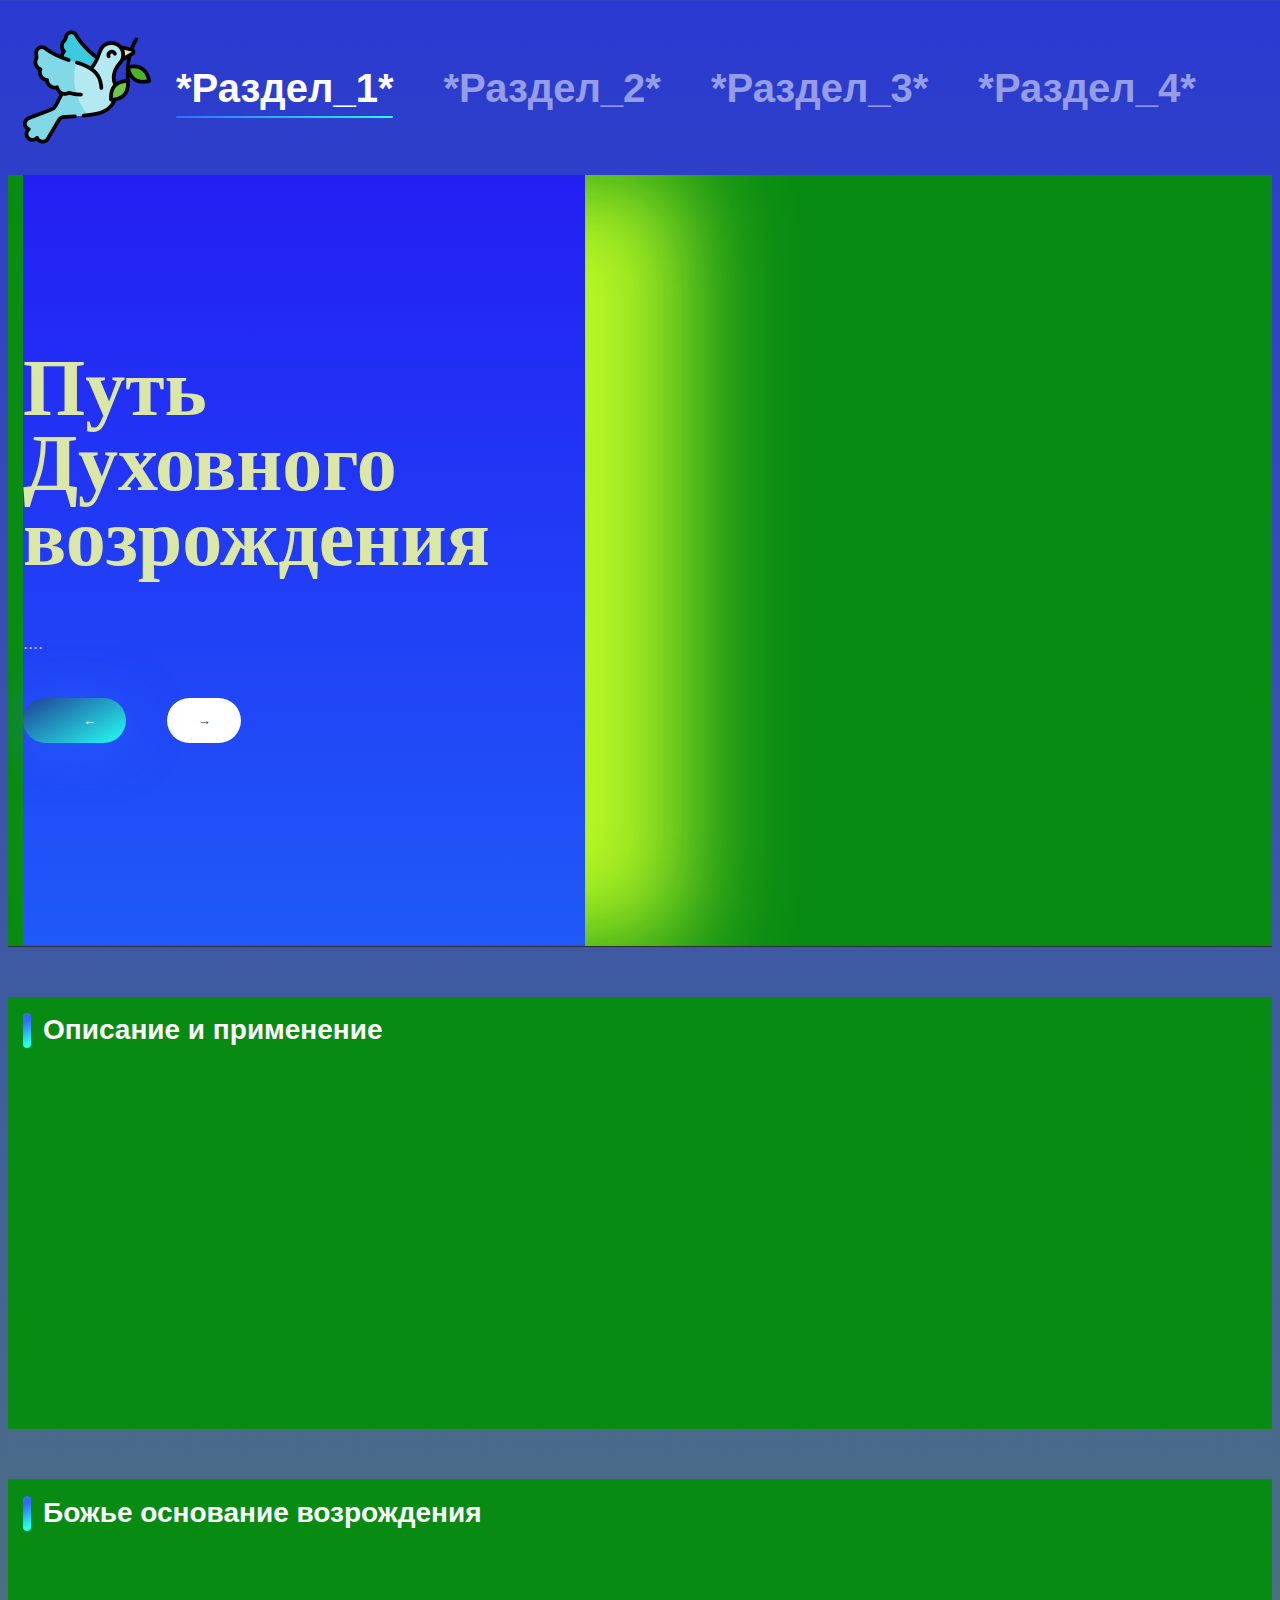
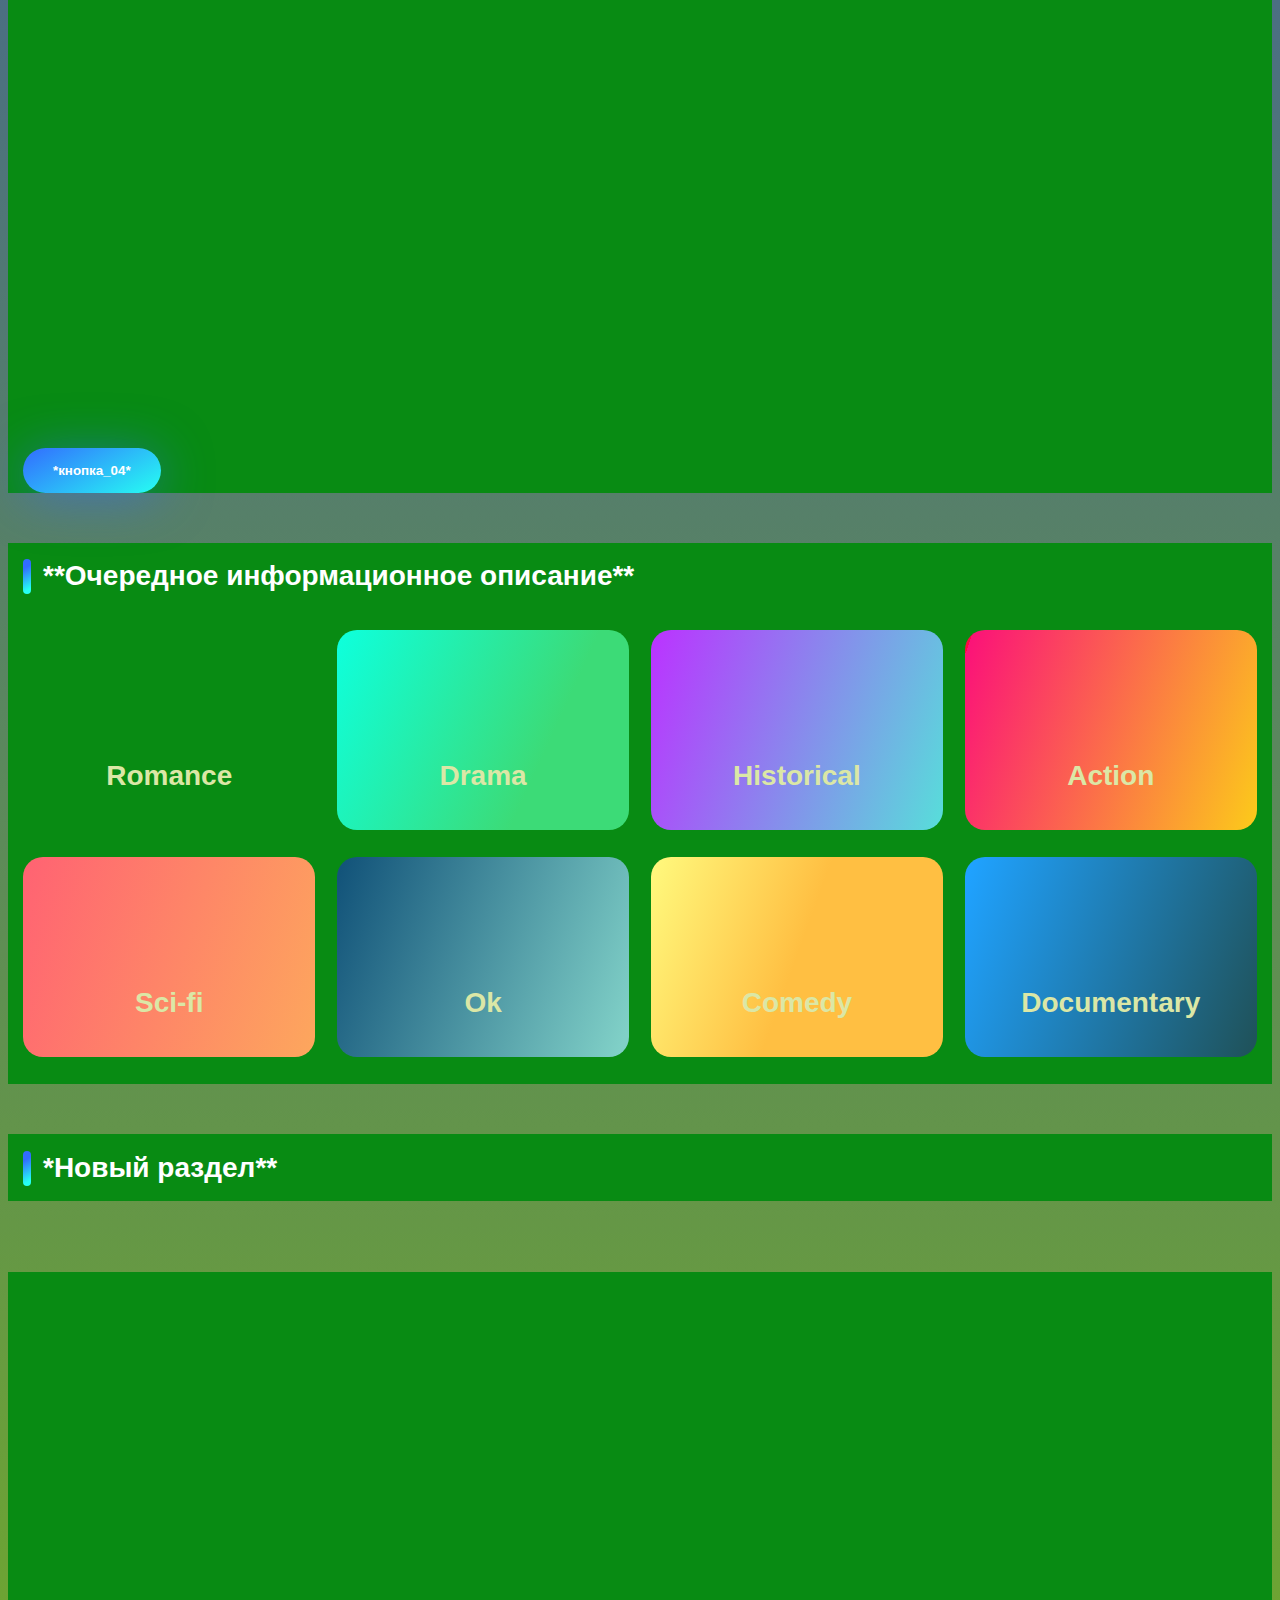
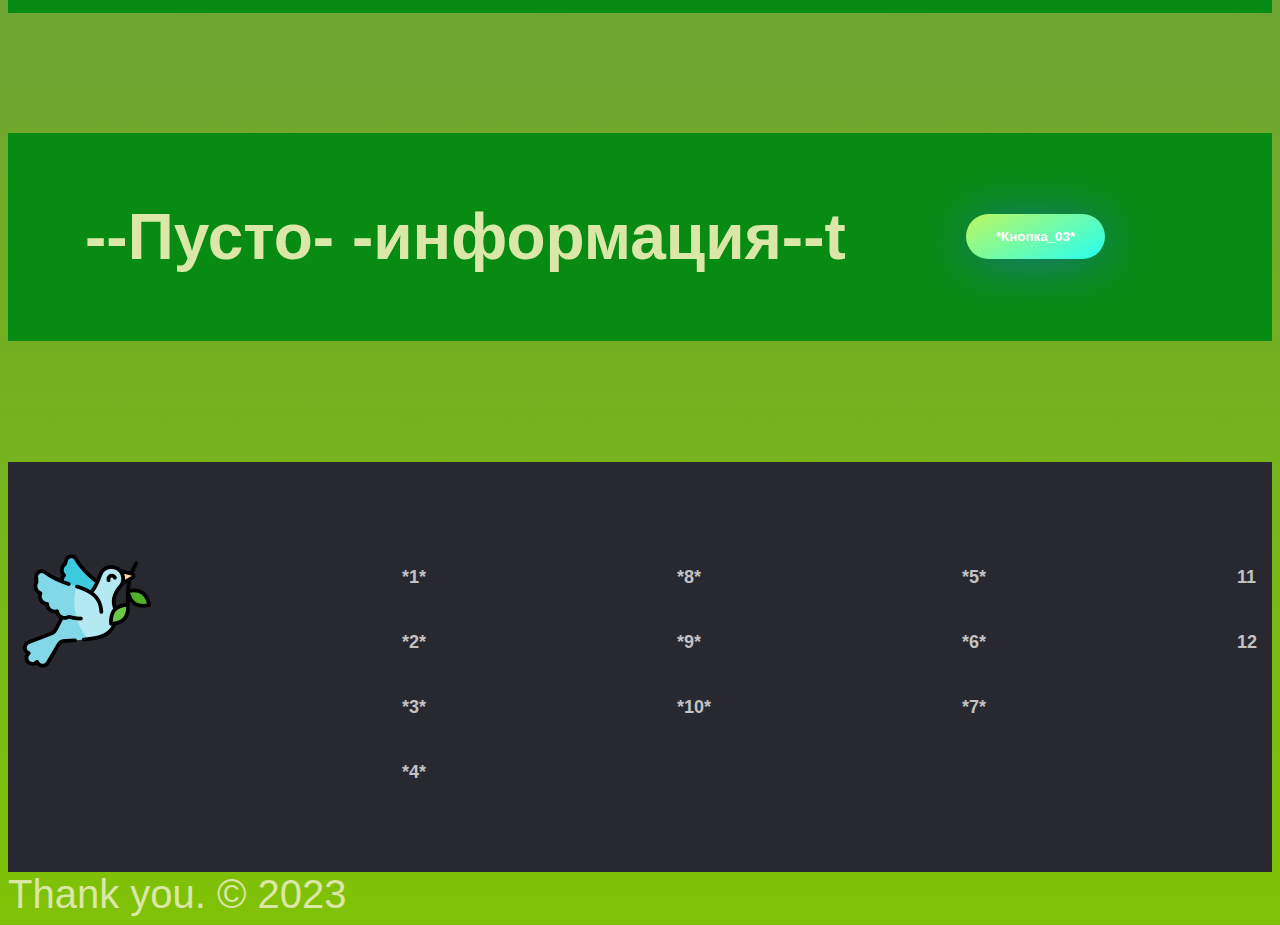
==== index.html @ f0b7c2b4 "Update index.html" ====
<!DOCTYPE html>
<html lang="ru">
  <head>
    <title>Путь Духовного Возрождения.</title>
    <style>
 
html {
  font-size: 10px;
}

body {
  background: linear-gradient(#2a3ad1, #80c206);
  color: #dbe7a6;
  font-size: 40px;
  font-family: 'Mulish', sans-serif;
}

@media (max-width: 768px) {
  body {
    font-size: 57px;
  }
}

      
.section__h2 {
  text-size: 45px;
}  
      
      
button:focus {
  outline: none;
}

.container {
  max-width: 144rem;
  background-color: #088b13;
  padding-left: 1.5rem;
  padding-right: 1.5rem;
  margin: 0 auto;
}

.header {
  display: -webkit-box;
  display: -ms-flexbox;
  display: flex;
  -webkit-box-pack: justify;
      -ms-flex-pack: justify;
          justify-content: space-between;
  -webkit-box-align: center;
      -ms-flex-align: center;
          align-items: center;
  max-width: 144rem;
  padding-left: 1.5rem;
  padding-right: 1.5rem;
  padding-top: 1.5rem;
  padding-bottom: 1.5rem;
  margin: 0 auto;
}

@media (max-width: 1000px) {
  .header-logo__img {
    max-width: 120px;
  }
}

@media (max-width: 600px) {
  .header-logo__img {
    max-width: 105px;
  }
}

@media (max-width: 690px) {
  nav {
    display: none;
  }
}

.nav {
  display: -webkit-box;
  display: -ms-flexbox;
  display: flex;
  -webkit-box-align: center;
      -ms-flex-align: center;
          align-items: center;
  list-style: none;
  padding-left: 0;
}

.nav-item {
  margin: 0 2.5rem;
}

@media (max-width: 1000px) {
  .nav-item {
    font-size: 27px;
    margin: 0 1.8rem;
  }
}

.nav-link {
  text-decoration: none;
  font-weight: 700;
  color: rgba(255, 255, 255, 0.5);
  -webkit-transition: 0.2s ease color;
  transition: 0.2s ease color;
}

.nav-link:hover {
  color: white;
}

.nav-link::after {
  content: '';
  opacity: 0;
  display: block;
  width: 100%;
  height: .2rem;
  margin-top: .5rem;
  margin-right: 12rem;
  border-radius: 5rem;
  background: #326cff;
  background: linear-gradient(151deg, #326cff 0%, #26fff2 100%);
}

.nav-link.active {
  color: white;
}

.nav-link.active::after {
  opacity: 1;
}

.control {
  display: -webkit-box;
  display: -ms-flexbox;
  display: flex;
  -webkit-box-align: center;
      -ms-flex-align: center;
          align-items: center;
  list-style: none;
  padding-left: 0;
}

@media (max-width: 360px) {
  .control {
    display: none;
  }
}

.control-item {
  margin-left: 7.5rem;
}

@media (max-width: 1000px) {
  .control-item {
    margin-left: 4rem;
  }
}

@media (max-width: 600px) {
  .control-item {
    margin-left: 3rem;
  }
}

.control-item:first-child {
  margin-left: 0;
}

.control-btn {
  background-color: transparent;
  border: none;
  display: block;
  background-size: cover;
  background-repeat: no-repeat;
}

.control-btn_search {
  background-image: url(images/search.svg);
  width: 1.8rem;
  height: 1.8rem;
}

.control-btn_notice {
  background-image: url(images/notice.svg);
  width: 2.13rem;
  height: 2.35rem;
}

.control-btn_account {
  background-image: url(images/account.svg);
  width: 1.8rem;
  height: 1.92rem;
}

.burger {
  display: none;
  background-color: transparent;
  border: none;
  width: 50px;
}

@media (max-width: 690px) {
  .burger {
    display: block;
  }
}

@media (max-width: 600px) {
  .burger {
    width: 46px;
  }
}

.burger__item {
  display: block;
  width: 100%;
  height: 4px;
  margin-bottom: 8px;
  background-color: #fff;
  border-radius: 20px;
  -webkit-transition: all .2s linear;
  transition: all .2s linear;
}

@media (max-width: 600px) {
  .burger__item {
    height: 2px;
  }
}

.burger__item:last-child {
  margin-bottom: 0;
}

.section {
  padding-top: 5rem;
}

.section__h2 {
  font-size: 2.8rem;
  line-height: 2rem;
  padding-left: 2rem;
  padding-right: 3rem;
  position: relative;
  font-weight: 700;
  display: inline-block;
}

@media (max-width: 768px) {
  .section__h2 {
    font-size: 2.2rem;
  }
}

.section__h2::before {
  content: '';
  display: block;
  width: .8rem;
  height: 3.5rem;
  border-radius: 5rem;
  background: #326cff;
  background: linear-gradient(151deg, #326cff 25%, #26fff2 85%);
  position: absolute;
  left: 0;
  top: calc(50% - 1.7rem);
}

.section__h2::after {
  content: '';
  display: block;
  width: .9rem;
  height: 1.5rem;
  background-image: url(images/title-arrow.svg);
  background-repeat: no-repeat;
  background-size: cover;
  position: absolute;
  right: 0;
  top: calc(50% - .7rem);
}

.section__h2-link {
  color: #fff;
  text-decoration: none;
}

.section__btn {
  border: none;
  border-radius: 10rem;
  padding: 1.5rem 3rem;
  font-family: 'Mulish', sans-serif;
  font-weight: 800;
  cursor: pointer;
  background: #326cff;
  background: linear-gradient(151deg, #326cff 0%, #26fff2 100%);
  color: #fff;
  -webkit-box-shadow: 0px 4px 50px rgba(50, 108, 255, 0.5);
          box-shadow: 0px 4px 50px rgba(50, 108, 255, 0.5);
  -webkit-transition: .2s ease box-shadow;
  transition: .2s ease box-shadow;
  margin-top: 5.5rem;
}

@media (max-width: 600px) {
  .section__btn {
    margin-top: 2rem;
  }
}

.section__btn:hover {
  -webkit-box-shadow: 0px 0px 0px rgba(50, 108, 255, 0.5);
          box-shadow: 0px 0px 0px rgba(50, 108, 255, 0.5);
}

.section-banner {
  border-bottom: .1rem solid #2F2E2E;
  position: relative;
  overflow: hidden;
  background-image: url(images/banner.png);
  background-repeat: no-repeat;
  background-position: center right;
  background-size: contain;
}

@media (max-width: 1000px) {
  .section-banner {
    background-image: url(images/banner-min.png);
    background-position: center center;
    background-size: cover;
  }
}

@media (max-width: 1000px) {
  .section-banner .container {
  
    padding-left: 0;
    padding-right: 0;
  }
}

.banner {
  max-width: 56.2rem;
  padding-top: 12.2rem;
  padding-bottom: 20.3rem;
  background: linear-gradient(#231ff3, #1f59f8);
  -webkit-box-shadow: 100px 0px 100px #08da71;
          box-shadow: 100px 0px 100px #b9f826;
}

@media (max-width: 1200px) {
  .banner {
    padding-top: 7rem;
    padding-bottom: 12rem;
  }
}

@media (max-width: 1000px) {
  .banner {
    max-width: 100%;
    background-color: transparent;
    padding-left: 1.5rem;
    padding-right: 1.5rem;
  }
}

@media (max-width: 768px) {
  .banner {
    padding-top: 4rem;
    padding-bottom: 6rem;
  }
}

.banner__title {
  font-family: 'Marcellus', serif;
  font-size: 8rem;
  line-height: 7.5rem;
}

@media (max-width: 768px) {
  .banner__title {
    background:rgba(145, 53, 25, 0.5);
    font-size: 6rem;
    line-height: 1.1;
  }
}

@media (max-width: 600px) {
  .banner__title {
    font-size: 4rem;
  }
}

.banner__text {
  color: #C2C2C2;
  font-size: 1.8rem;
  line-height: 1.6;
}

@media (max-width: 768px) {
  .banner__text {
    font-size: 1.6rem;
  }
}

@media (max-width: 600px) {
  .banner__text {
    font-size: 1.4rem;
  }
}

.banner-info {
  font-weight: 800;
  margin-bottom: 2.9rem;
}

.banner-info__year {
  margin-right: 1.8rem;
}

.banner-info__age {
  margin-right: 1.8rem;
  position: relative;
  width: 6rem;
  display: inline-block;
  text-align: center;
}

.banner-info__age::before {
  content: '';
  display: block;
  width: 100%;
  height: 2.4rem;
  background-image: url(images/age.svg);
  background-repeat: no-repeat;
  background-size: cover;
  position: absolute;
  top: calc(50% - 1.2rem);
  left: 0;
  right: 0;
}

.banner-info__time {
  margin-right: 6.1rem;
}

@media (max-width: 600px) {
  .banner-info__time {
    margin-right: 2.3rem;
  }
}

.banner-info__rating {
  position: relative;
}

.banner-info__rating::after {
  content: '';
  display: inline-block;
  width: 1.6rem;
  height: 1.6rem;
  background-image: url(images/star.svg);
  margin-left: 1rem;
  position: absolute;
  top: 0;
  right: -2.6rem;
}

.banner-control {
  margin-top: 3.1rem;
}

@media (max-width: 400px) {
  .banner-control {
    display: -webkit-box;
    display: -ms-flexbox;
    display: flex;
    -webkit-box-orient: vertical;
    -webkit-box-direction: normal;
        -ms-flex-direction: column;
            flex-direction: column;
  }
}

.banner-control__btn {
  background-color: transparent;
  border: none;
  border-radius: 10rem;
  padding: 1.5rem 3rem;
  font-family: 'Mulish', sans-serif;
  font-weight: 800;
  cursor: pointer;
}

.banner-control__btn-main {
  background: #326cff;
  background: linear-gradient(151deg, #1e4096 0%, #26fff2 100%);
  color: #fff;
  position: relative;
  padding-left: 6rem;
  margin-right: 3rem;
  -webkit-box-shadow: 0px 4px 50px rgba(50, 108, 255, 0.5);
          box-shadow: 0px 4px 50px rgba(50, 108, 255, 0.5);
  -webkit-transition: .2s ease box-shadow;
  transition: .2s ease box-shadow;
}

@media (max-width: 768px) {
  .banner-control__btn-main {
    margin-right: 1.5rem;
  }
}

@media (max-width: 400px) {
  .banner-control__btn-main {
    margin-right: 0;
    margin-bottom: 2rem;
    padding-left: 3rem;
  }
}

.banner-control__btn-main:hover {
  -webkit-box-shadow: 0px 0px 0px rgba(50, 108, 255, 0.5);
          box-shadow: 0px 0px 0px rgba(50, 108, 255, 0.5);
}

.banner-control__btn-main::after {
  content: '';
  display: block;
  font-size: 30px;
  width: 1.4rem;
  height: 1.8rem;
  background-image: url(images/play.svg);
  position: absolute;
  left: 3rem;
  top: calc(50% - .9rem);
}

@media (max-width: 400px) {
  .banner-control__btn-main::after {
    display: none;
  }
}

.banner-control__btn-more {
  background-color: #fff;
  color: #323232;
  -webkit-transition: .2s ease background-color;
  transition: .2s ease background-color;
}

.banner-control__btn-more:hover {
  background-color: #eee;
}

.movies {
  display: -webkit-box;
  display: -ms-flexbox;
  display: flex;
  -webkit-box-align: center;
      -ms-flex-align: center;
          align-items: center;
  -webkit-box-pack: justify;
      -ms-flex-pack: justify;
          justify-content: space-between;
  margin-top: 2.1rem;
}

@media (max-width: 1000px) {
  .movies {
    -ms-flex-wrap: wrap;
        flex-wrap: wrap;
  }
}

.movies-item {
  -webkit-box-shadow: 0px 0px 20px rgba(44, 176, 249, 0);
          box-shadow: 0px 0px 20px rgba(44, 176, 249, 0);
  -webkit-transition: .2s ease box-shadow;
  transition: .2s ease box-shadow;
  border-radius: 2rem;
  -webkit-box-flex: 0;
      -ms-flex: 0 0 14%;
          flex: 0 0 14%;
}

@media (max-width: 1000px) {
  .movies-item {
    -webkit-box-flex: 0;
        -ms-flex: 0 0 32%;
            flex: 0 0 32%;
    margin-bottom: 4rem;
  }
}

@media (max-width: 500px) {
  .movies-item {
    -webkit-box-flex: 0;
        -ms-flex: 0 0 48%;
            flex: 0 0 48%;
    margin-bottom: 2rem;
  }
}

.movies-item:hover {
  -webkit-box-shadow: 0px 0px 20px rgba(44, 176, 249, 0.5);
          box-shadow: 0px 0px 20px rgba(44, 176, 249, 0.5);
}

@media (max-width: 1000px) {
  .movies-item:hover {
    -webkit-box-shadow: none;
            box-shadow: none;
  }
}

.movies__link {
  overflow: hidden;
  position: relative;
  width: 100%;
  height: 30.9rem;
  display: block;
  border-radius: 2rem;
}

@media (max-width: 1200px) {
  .movies__link {
    height: 22rem;
  }
}

@media (max-width: 1000px) {
  .movies__link {
    height: 31rem;
  }
}

@media (max-width: 600px) {
  .movies__link {
    height: 22rem;
  }
}

.movies__img {
  position: absolute;
  left: 50%;
  top: 50%;
  -webkit-transform: translate(-50%, -50%);
          transform: translate(-50%, -50%);
  -o-object-fit: cover;
     object-fit: cover;
  width: 100%;
}

.genres {
  display: -webkit-box;
  display: -ms-flexbox;
  display: flex;
  -webkit-box-align: center;
      -ms-flex-align: center;
          align-items: center;
  -webkit-box-pack: justify;
      -ms-flex-pack: justify;
          justify-content: space-between;
  -ms-flex-wrap: wrap;
      flex-wrap: wrap;
  text-align: center;
  margin-top: 2.1rem;
}

@media (max-width: 1000px) {
  .genres {
    -ms-flex-wrap: wrap;
        flex-wrap: wrap;
  }
}

.genres-item {
  -webkit-box-flex: 0;
      -ms-flex: 0 0 23.7%;
          flex: 0 0 23.7%;
  border-radius: 2rem;
  padding: 4.8rem 1rem 3.8rem;
  -webkit-box-sizing: border-box;
  box-sizing: border-box;
  margin-bottom: 2.7rem;
}

@media (max-width: 1000px) {
  .genres-item {
    -webkit-box-flex: 0;
        -ms-flex: 0 0 32%;
            flex: 0 0 32%;
  }
}

@media (max-width: 768px) {
  .genres-item {
    margin-bottom: 1.5rem;
  }
}

@media (max-width: 600px) {
  .genres-item {
    -webkit-box-flex: 0;
        -ms-flex: 0 0 48.5%;
            flex: 0 0 48.5%;
    margin-bottom: 1.2rem;
  }
}

@media (max-width: 400px) {
  .genres-item {
    padding: 2.8rem 1rem 1.8rem;
  }
}

.genres-item_r {
  background: linear-gradient(109.31deg, #FD093F 2.4%, #F383F1 100%);
}

.genres-item_drama {
  background: linear-gradient(114.5deg, #0FFFDA 2.22%, #3CDB77 68.84%);
}

.genres-item_historical {
  background: linear-gradient(109.31deg, #B936FF 2.4%, #57DEDA 100%);
}

.genres-item_action {
  background: linear-gradient(109.31deg, #FD093F 2.4%, #FB1378 2.41%, #FCCB1A 100%);
}

@media (max-width: 1000px) {
  .genres-item_action {
    -webkit-box-flex: 0;
        -ms-flex: 0 0 49%;
            flex: 0 0 49%;
  }
}

.genres-item_sci-fi {
  background: linear-gradient(109.31deg, #FF6472 2.4%, #FDA75D 100%);
}

@media (max-width: 1000px) {
  .genres-item_sci-fi {
    -webkit-box-flex: 0;
        -ms-flex: 0 0 49%;
            flex: 0 0 49%;
  }
}

.genres-item_horik {
  background: linear-gradient(110.16deg, #13547A 2.37%, #80D0C7 96.77%);
}

.genres-item_comedy {
  background: linear-gradient(109.93deg, #FFF77B 2.37%, #FFBF42 50%);
}

.genres-item_documentary {
  background: linear-gradient(109.31deg, #1FA2FF 2.4%, #1FA2FF 2.41%, #1F535C 97.46%);
}

.genres-icon {
  height: 8rem;
  position: relative;
  overflow: hidden;
}

@media (max-width: 768px) {
  .genres-icon {
    height: 6rem;
  }
}

@media (max-width: 400px) {
  .genres-icon {
    height: 5rem;
  }
}

.genres__image {
  position: absolute;
  left: 50%;
  top: 50%;
  -webkit-transform: translate(-50%, -50%);
          transform: translate(-50%, -50%);
  -o-object-fit: cover;
     object-fit: cover;
}

@media (max-width: 768px) {
  .genres__image {
    height: 100%;
  }
}

.genres__title {
  font-size: 2.8rem;
  font-weight: 700;
  margin: .2rem 0 0 0;
}

@media (max-width: 768px) {
  .genres__title {
    font-size: 2rem;
    margin: .5rem 0 0 0;
  }
}

@media (max-width: 400px) {
  .genres__title {
    font-size: 1.6rem;
  }
}

.actors {
  display: -webkit-box;
  display: -ms-flexbox;
  display: flex;
  -webkit-box-align: center;
      -ms-flex-align: center;
          align-items: center;
  -webkit-box-pack: justify;
      -ms-flex-pack: justify;
          justify-content: space-between;
  text-align: center;
  margin-top: 2.1rem;
}

@media (max-width: 1200px) {
  .actors {
    -ms-flex-wrap: wrap;
        flex-wrap: wrap;
  }
}

.actors-item {
  -webkit-box-flex: 0;
      -ms-flex: 0 0 14%;
          flex: 0 0 14%;
}

@media (max-width: 1200px) {
  .actors-item {
    -webkit-box-flex: 0;
        -ms-flex: 0 0 32%;
            flex: 0 0 32%;
    text-align: center;
  }
}

@media (max-width: 600px) {
  .actors-item {
    -webkit-box-flex: 0;
        -ms-flex: 0 0 49%;
            flex: 0 0 49%;
  }
}

.actors__link {
  overflow: hidden;
  position: relative;
  width: 18rem;
  height: 18rem;
  display: block;
  border-radius: 100%;
}

@media (max-width: 1200px) {
  .actors__link {
    margin: 0 auto;
  }
}

@media (max-width: 768px) {
  .actors__link {
    width: 15rem;
    height: 15rem;
  }
}

@media (max-width: 400px) {
  .actors__link {
    width: 10rem;
    height: 10rem;
  }
}

.actors__img {
  position: absolute;
  left: 50%;
  top: 50%;
  -webkit-transform: translate(-50%, -50%);
          transform: translate(-50%, -50%);
  -o-object-fit: cover;
     object-fit: cover;
  width: 18rem;
  height: 18rem;
}

@media (max-width: 768px) {
  .actors__img {
    width: 15rem;
    height: 15rem;
  }
}

@media (max-width: 400px) {
  .actors__img {
    width: 10rem;
    height: 10rem;
  }
}

.marketing {
  display: -webkit-box;
  display: -ms-flexbox;
  display: flex;
  -webkit-box-align: center;
      -ms-flex-align: center;
          align-items: center;
  -webkit-box-pack: justify;
      -ms-flex-pack: justify;
          justify-content: space-between;
  text-align: center;
  margin-top: 2.1rem;
}

@media (max-width: 1000px) {
  .marketing {
    display: none;
  }
}

.marketing-item {
  -webkit-box-flex: 0;
      -ms-flex: 0 0 50%;
          flex: 0 0 50%;
  border-radius: 2rem;
}

.marketing-item:first-child .marketing__link {
  border-radius: 2rem 0 0 2rem;
}

.marketing-item:last-child .marketing__link {
  border-radius: 0 2rem 2rem 0;
}

.marketing__link {
  overflow: hidden;
  position: relative;
  width: 100%;
  height: 34.1rem;
  display: block;
}

.marketing__img {
  position: absolute;
  left: 50%;
  top: 50%;
  -webkit-transform: translate(-50%, -50%);
          transform: translate(-50%, -50%);
  -o-object-fit: cover;
     object-fit: cover;
}

.offer {
  max-width: 122.4rem;
  margin: 0 auto;
  display: -webkit-box;
  display: -ms-flexbox;
  display: flex;
  -webkit-box-align: center;
      -ms-flex-align: center;
          align-items: center;
  -webkit-box-pack: justify;
      -ms-flex-pack: justify;
          justify-content: space-between;
  background-image: url(images/offer-bg.png);
  padding: 7.2rem 14.7rem 7.2rem 5.7rem;
  background-size: cover;
  background-repeat: no-repeat;
  border-radius: 2rem;
  margin-top: 7rem;
  margin-bottom: 12.1rem;
  -webkit-box-sizing: border-box;
          box-sizing: border-box;
}

@media (max-width: 1200px) {
  .offer {
    padding: 7.2rem 5.7rem;
  }
}

@media (max-width: 1000px) {
  .offer {
    -ms-flex-wrap: wrap;
        flex-wrap: wrap;
    text-align: center;
    -webkit-box-pack: center;
        -ms-flex-pack: center;
            justify-content: center;
  }
}

@media (max-width: 600px) {
  .offer {
    padding: 4rem 3rem;
    margin-top: 0;
    margin-bottom: 7rem;
  }
}

.offer__title {
  font-size: 6.4rem;
  font-weight: 700;
  max-width: 80rem;
  margin: 0;
  line-height: 1;
  -webkit-box-flex: 1;
      -ms-flex-positive: 1;
          flex-grow: 1;
  margin-right: 2rem;
}

@media (max-width: 1200px) {
  .offer__title {
    font-size: 5.4rem;
    margin-right: 12rem;
  }
}

@media (max-width: 1000px) {
  .offer__title {
    font-size: 4.4rem;
    margin-right: 0;
    margin-bottom: 2rem;
  }
}

@media (max-width: 768px) {
  .offer__title {
    font-size: 3.4rem;
  }
}

@media (max-width: 600px) {
  .offer__title {
    font-size: 2.4rem;
  }
}

.offer__btn {
  border: none;
  border-radius: 10rem;
  padding: 1.5rem 3rem;
  font-family: 'Mulish', sans-serif;
  font-weight: 800;
  cursor: pointer;
  background: #326cff;
  background: linear-gradient(151deg, #bdf760 0%, #26fff2 100%);
  color: #fff;
  -webkit-box-shadow: 0px 4px 50px rgba(50, 108, 255, 0.5);
          box-shadow: 0px 4px 50px rgba(50, 108, 255, 0.5);
  -webkit-transition: .2s ease box-shadow;
  transition: .2s ease box-shadow;
}

.offer__btn:hover {
  -webkit-box-shadow: 0px 0px 0px rgba(50, 108, 255, 0.5);
          box-shadow: 0px 0px 0px rgba(50, 108, 255, 0.5);
}

footer {
  background-color: #282831;
  padding: 7rem 0 5rem;
}

@media (max-width: 768px) {
  footer {
    padding: 5rem 0 3rem;
  }
}

.footer {
  display: -webkit-box;
  display: -ms-flexbox;
  display: flex;
  -webkit-box-pack: justify;
      -ms-flex-pack: justify;
          justify-content: space-between;
  max-width: 144rem;
  padding-left: 1.5rem;
  padding-right: 1.5rem;
  padding-top: 1.5rem;
  padding-bottom: 1.5rem;
  margin: 0 auto;
}

@media (max-width: 1200px) {
  .footer {
    display: -ms-grid;
    display: grid;
    -ms-grid-columns: 1fr 1fr 1fr;
        grid-template-columns: 1fr 1fr 1fr;
    gap: 2rem;
        grid-template-areas: 'logo a b' 'logo c d';
    padding-top: 0;
    padding-bottom: 0;
  }
}

@media (max-width: 1000px) {
  .footer {
    -ms-grid-columns: 200px 1fr 1fr;
        grid-template-columns: 200px 1fr 1fr;
  }
}

@media (max-width: 768px) {
  .footer {
    -ms-grid-columns: 1fr 1fr;
        grid-template-columns: 1fr 1fr;
        grid-template-areas: 'logo logo' 'a b' 'c d';
  }
}

@media (max-width: 768px) {
  .footer-logo__img {
    margin-bottom: 2rem;
    max-width: 120px;
  }
}

@media (max-width: 600px) {
  .footer-logo__img {
    max-width: 105px;
  }
}

.footer-item:nth-child(1) {
  grid-area: logo;
}

.footer-item:nth-child(2) {
  grid-area: a;
}

.footer-item:nth-child(3) {
  grid-area: b;
}

.footer-item:nth-child(4) {
  grid-area: c;
}

.footer-item:nth-child(5) {
  grid-area: d;
}

.footer-list {
  list-style: none;
  padding-left: 0;
  margin: 0;
}

.footer-list__item {
  margin-bottom: 2rem;
}

@media (max-width: 768px) {
  .footer-list__item {
    margin-bottom: 1.6rem;
  }
}

.footer-list__link {
  font-size: 1.8rem;
  color: #C2C2C2;
  text-decoration: none;
  font-weight: 600;
}

@media (max-width: 768px) {
  .footer-list__link {
    font-size: 1.6rem;
    line-height: 1.5;
  }
}

@media (max-width: 500px) {
  .footer-list__link {
    font-size: 1.4rem;
  }
}
/*# sourceMappingURL=style.css.map */
    </style>
  </head>
  <body>
    <header>
      <div class="header"> <a class="header-logo" href="index.html"><img class="header-logo__img" src="logo_002.png" alt="Logo"></a>
        <nav> 
          <ul class="nav">
            <li class="nav-item"> <a class="nav-link active" href="###">*Раздел_1*</a></li>
            <li class="nav-item"> <a class="nav-link" href="###">*Раздел_2*</a></li>
            <li class="nav-item"> <a class="nav-link" href="##">*Раздел_3*</a></li>
            <li class="nav-item"> <a class="nav-link" href="##">*Раздел_4*</a></li>
          </ul>
        </nav>
        <ul class="control">
          <li class="control-item"> 
            <button class="control-btn control-btn_search"></button>
          </li>
          <li class="control-item"> 
            <button class="control-btn control-btn_notice"></button>
          </li>
          <li class="control-item"> 
            <button class="control-btn control-btn_account"></button>
          </li>
        </ul>
        <button class="burger"><span class="burger__item"> </span><span class="burger__item"> </span><span class="burger__item"> </span></button>
      </div>
    </header>
    <section class="section-banner">
      <div class="container">
        <div class="banner">
          <h1 class="banner__title">Путь Духовного возрождения</h1>
          <p class="banner__text"> .... </p>
          <div class='video-opisanie'>
          </div>
          <div class="banner-control">
            <button class="banner-control__btn banner-control__btn-main"> ← </button>
            <button class="banner-control__btn banner-control__btn-more"> → </button>
          </div>
        </div>
      </div>
    </section>
    <section class="section">
      <div class="container">
        <h2 class="section__h2"> <a class="section__h2-link" href="###">Описание и применение</a></h2>
        <div class="movies">           
          <iframe width="620" height="345" src="https://www.youtube.com/embed/hGmHPLlwE3E" title="YouTube video player" frameborder="0" allow="accelerometer; autoplay; clipboard-write; encrypted-media; gyroscope; picture-in-picture; web-share" allowfullscreen></iframe>
        </div>    
      </div>
    </section>
    <section class="section">
      <div class="container">
        <h2 class="section__h2"> <a class="section__h2-link" href="###">Божье основание возрождения</a></h2>
          <div class="movies">
            <iframe width="756" height="426" src="https://www.youtube.com/embed/OReQIsHCHtQ" title="YouTube video player" frameborder="0" allow="accelerometer; autoplay; clipboard-write; encrypted-media; gyroscope; picture-in-picture; web-share" allowfullscreen></iframe>
          </div>
        <button class="section__btn">*кнопка_04*</button>
      </div>
    </section>
    <section class="section">
      <div class="container">
        <h2 class="section__h2"> <a class="section__h2-link" href="#">**Очередное информационное описание**</a></h2>
        <div class="genres">
          <div class="genres-item genres-item_romance">
            <div class="genres-icon"><img class="genres__image" src="../src/images/genres/romance.svg" alt=""></div>
            <h3 class="genres__title">Romance</h3>
          </div>
          <div class="genres-item genres-item_drama">
            <div class="genres-icon"><img class="genres__image" src="../src/images/genres/drama.svg" alt=""></div>
            <h3 class="genres__title">Drama</h3>
          </div>
          <div class="genres-item genres-item_historical">
            <div class="genres-icon"><img class="genres__image" src="../src/images/genres/historical.svg" alt=""></div>
            <h3 class="genres__title">Historical</h3>
          </div>
          <div class="genres-item genres-item_action">
            <div class="genres-icon"><img class="genres__image" src="../src/images/genres/action.svg" alt=""></div>
            <h3 class="genres__title">Action</h3>
          </div>
          <div class="genres-item genres-item_sci-fi">
            <div class="genres-icon"><img class="genres__image" src="../src/images/genres/sci-fi.svg" alt=""></div>
            <h3 class="genres__title">Sci-fi</h3>
          </div>
          <div class="genres-item genres-item_horik">
            <div class="genres-icon"><img class="genres__image" src="../src/images/genres/horik.svg" alt=""></div>
            <h3 class="genres__title">Ok</h3>
          </div>
          <div class="genres-item genres-item_comedy">
            <div class="genres-icon"><img class="genres__image" src="../src/images/genres/comedy.svg" alt=""></div>
            <h3 class="genres__title">Comedy</h3>
          </div>
          <div class="genres-item genres-item_documentary">
            <div class="genres-icon"><img class="genres__image" src="../src/images/genres/documentary.svg" alt=""></div>
            <h3 class="genres__title">Documentary</h3>
          </div>
        </div>
      </div>
    </section>
    <section class="section">
      <div class="container">
        <h2 class="section__h2"> <a class="section__h2-link" href="#">*Новый раздел**</a></h2>
       
      </div>
    </section>
    <section class="section">
      <div class="container">
        <div class="marketing"> 
          <div class="marketing-item"> <a class="marketing__link" href=""><img class="marketing__img" src="../src/images/marketing/marketing01.png" alt=""></a></div>
          <div class="marketing-item"> <a class="marketing__link" href=""><img class="marketing__img" src="../src/images/marketing/marketing02.png" alt=""></a></div>
        </div>
      </div>
    </section>
    <section class="section">
      <div class="container">
        <div class="offer"> 
          <h2 class="offer__title">--Пусто-&nbsp;-информация--t&nbsp; </h2>
          <button class="offer__btn">*Кнопка_03*</button>
        </div>
      </div>
    </section>
    <footer> 
      <div class="footer"> 
        <div class="footer-item"> <a class="footer-logo" href="index.html"><img class="footer-logo__img" src="logo_002.png" alt="Logo"></a></div>
        <div class="footer-item"> 
          <ul class="footer-list"> 
            <li class="footer-list__item"> <a class="footer-list__link" href="#">*1*</a></li>
            <li class="footer-list__item"> <a class="footer-list__link" href="#">*2* </a></li>
            <li class="footer-list__item"> <a class="footer-list__link" href="#">*3*</a></li>
            <li class="footer-list__item"> <a class="footer-list__link" href="#">*4*</a></li>
          </ul>
        </div>
        <div class="footer-item"> 
          <ul class="footer-list"> 
            <li class="footer-list__item"> <a class="footer-list__link" href="#">*8*</a></li>
            <li class="footer-list__item"> <a class="footer-list__link" href="#">*9*</a></li>
            <li class="footer-list__item"> <a class="footer-list__link" href="#">*10*</a></li>
          </ul>
        </div>
        <div class="footer-item"> 
          <ul class="footer-list"> 
            <li class="footer-list__item"> <a class="footer-list__link" href="#">*5*</a></li>
            <li class="footer-list__item"> <a class="footer-list__link" href="#">*6*</a></li>
            <li class="footer-list__item"> <a class="footer-list__link" href="#">*7*</a></li>
          </ul>
        </div>
        <div class="footer-item"> 
          <ul class="footer-list"> 
            <li class="footer-list__item"> <a class="footer-list__link" href="#">11</a></li>
            <li class="footer-list__item"> <a class="footer-list__link" href="#">12 </a></li>
          </ul>
        </div>
      </div>
    </footer>
  </body>
</html>
Thank you.
© 2023
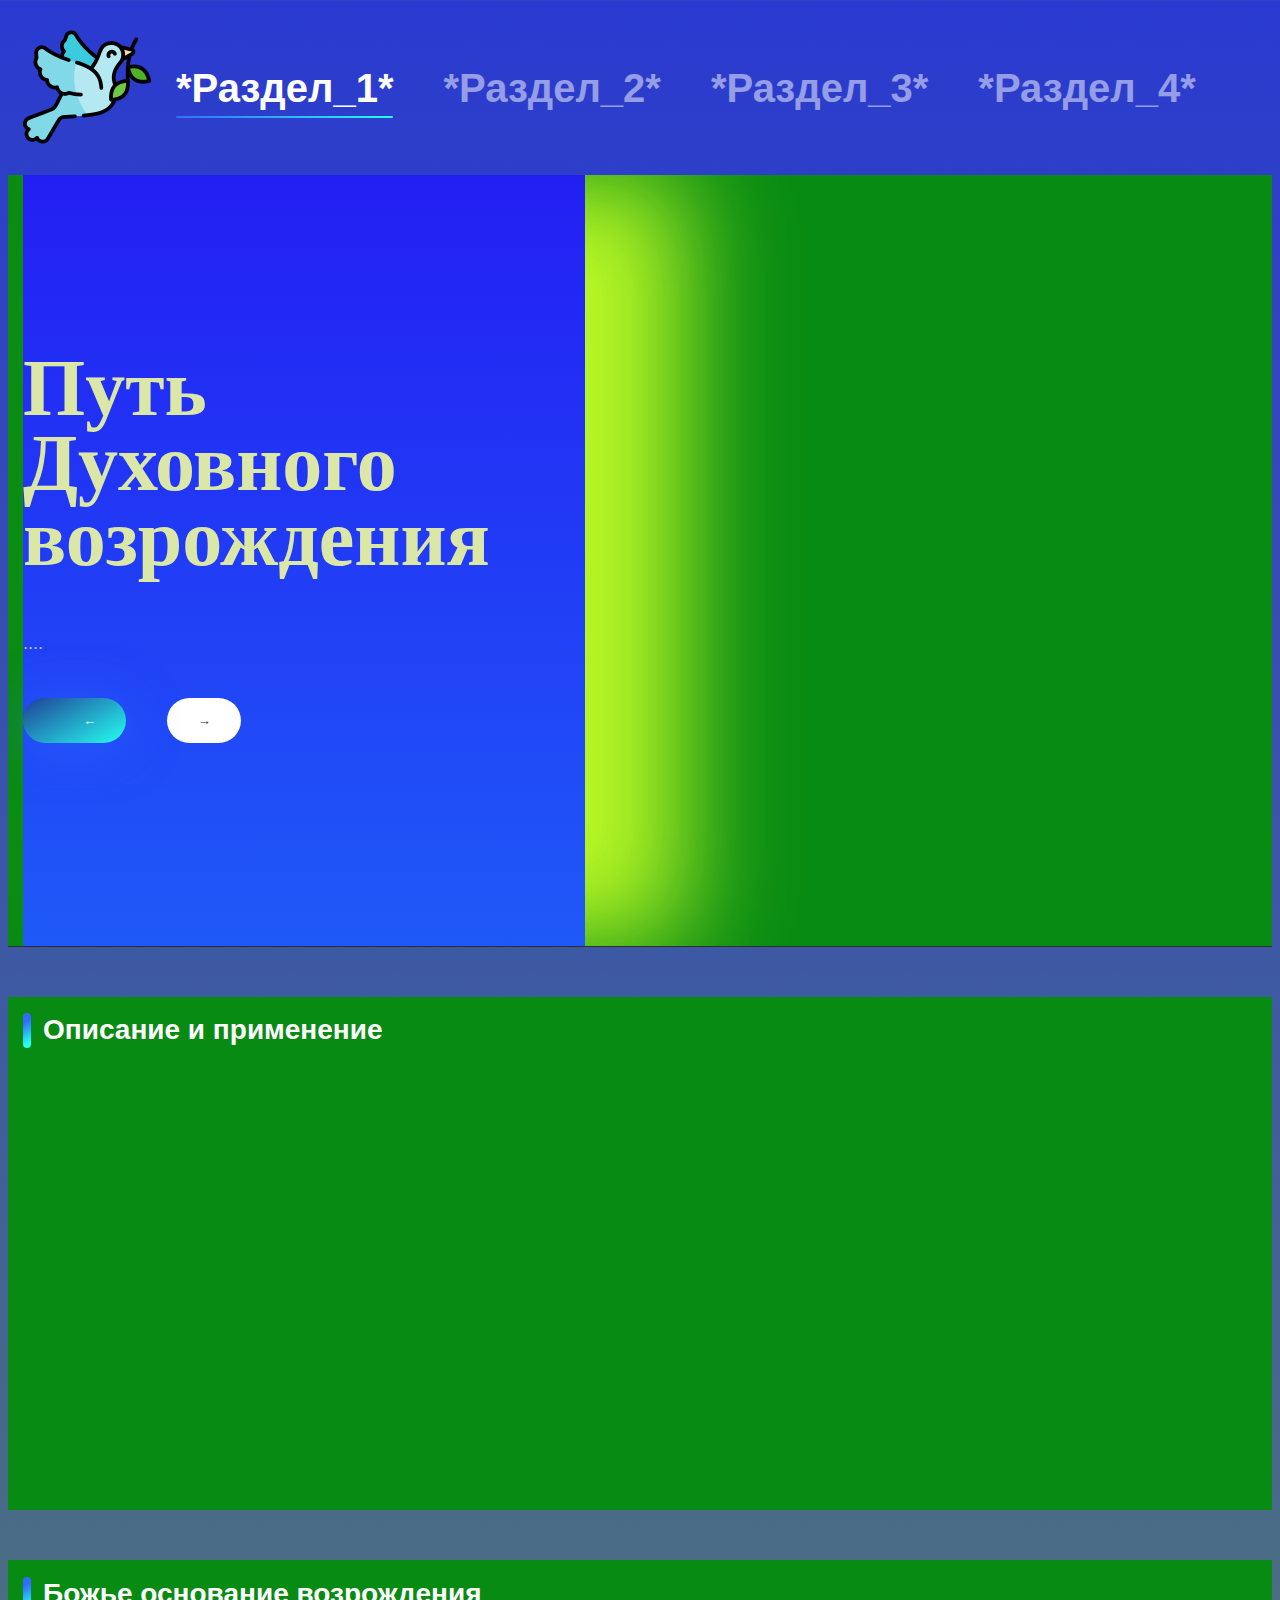
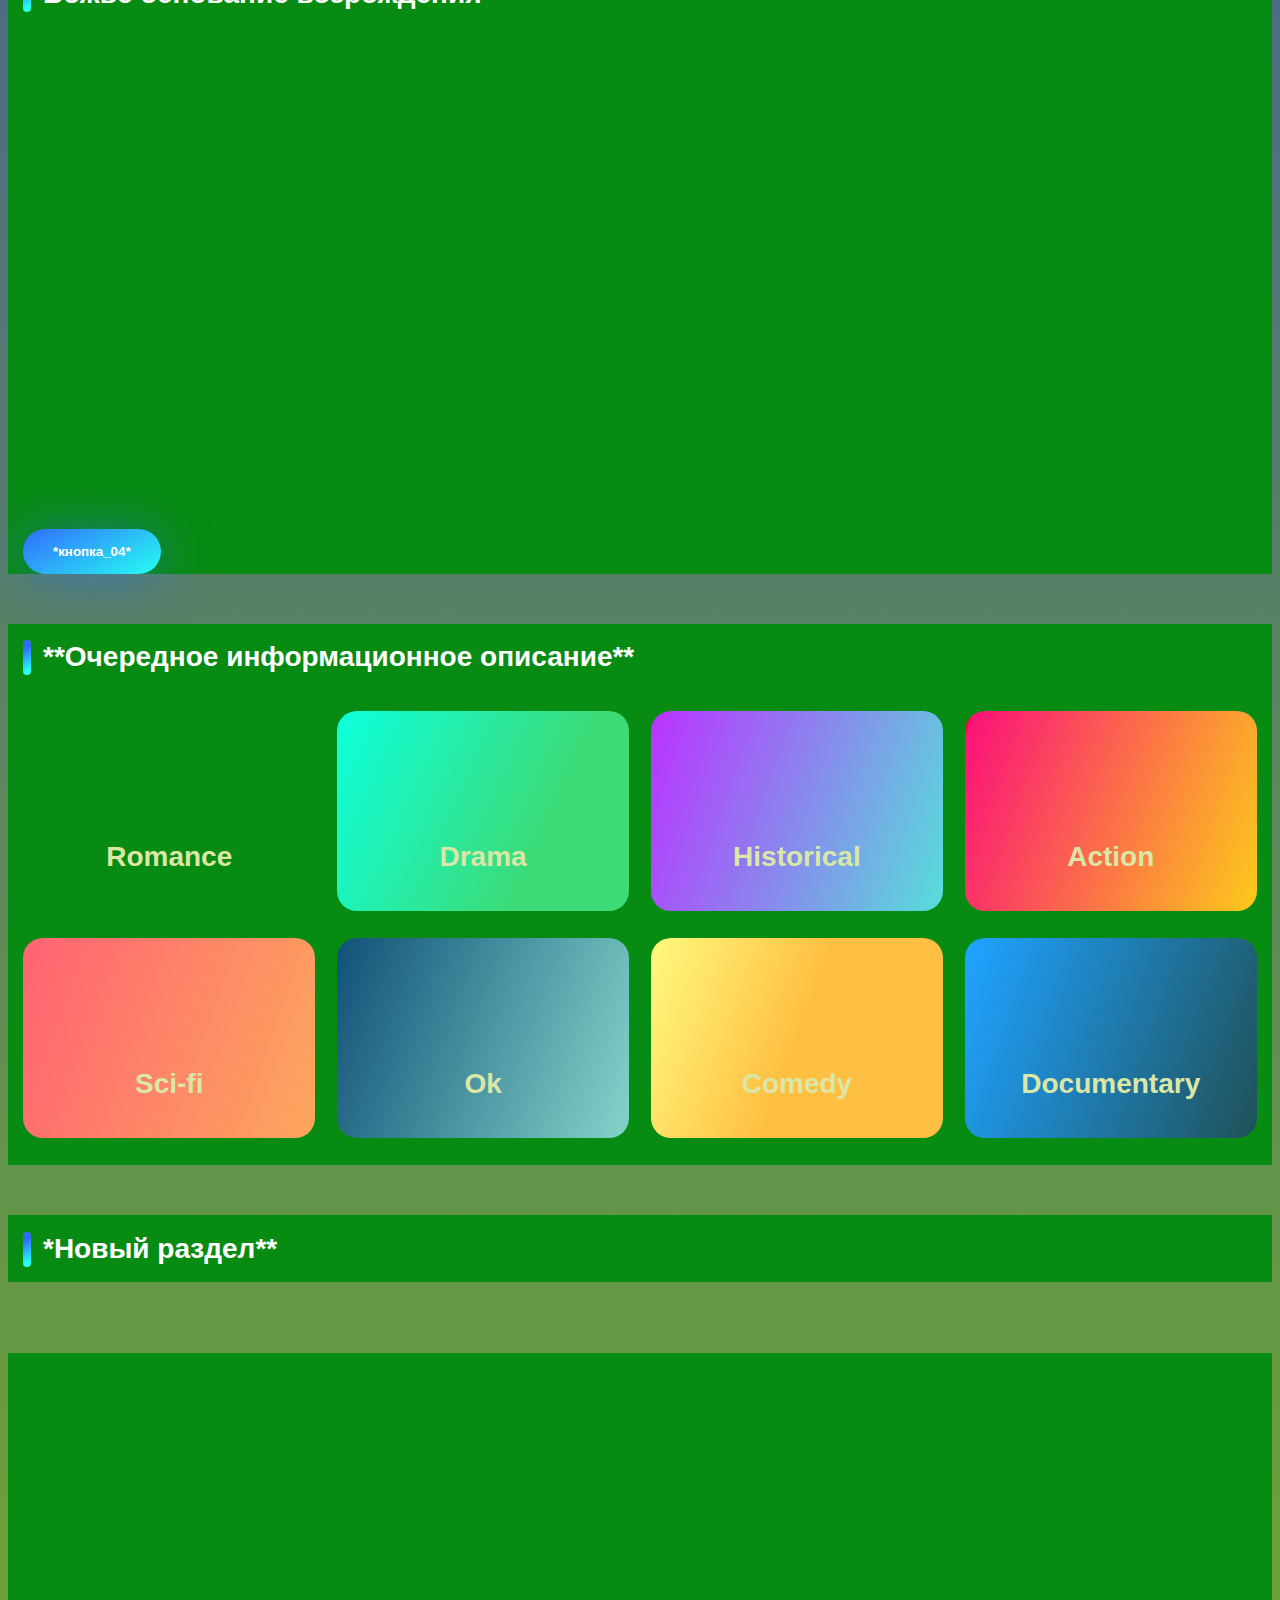
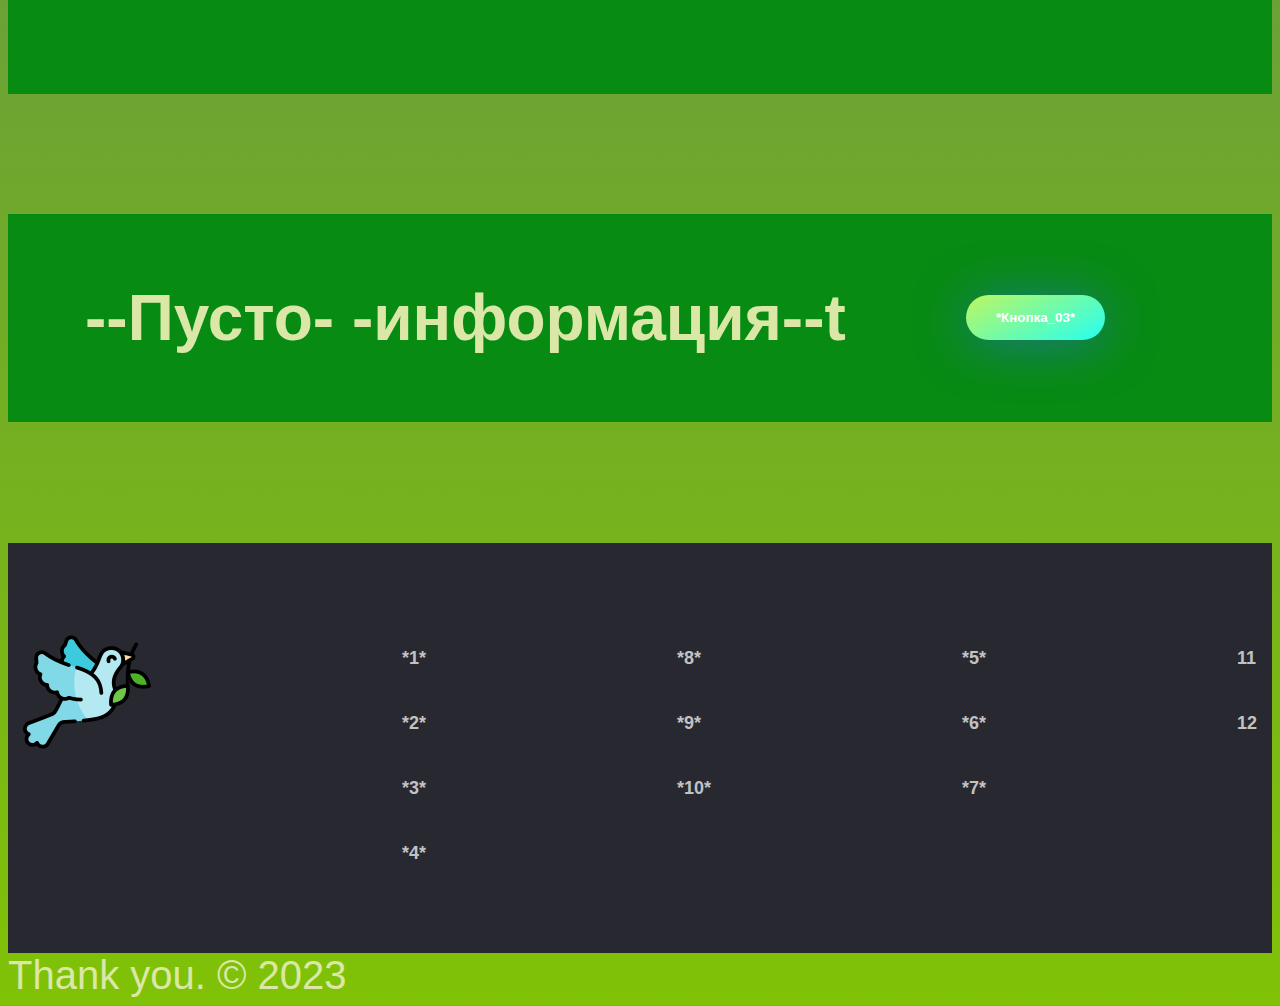
==== commit e602c3f4: "Update index.html" ====
--- a/index.html
+++ b/index.html
@@ -1243,7 +1243,7 @@
       <div class="container">
         <h2 class="section__h2"> <a class="section__h2-link" href="###">Описание и применение</a></h2>
         <div class="movies">           
-          <iframe width="620" height="345" src="https://www.youtube.com/embed/hGmHPLlwE3E" title="YouTube video player" frameborder="0" allow="accelerometer; autoplay; clipboard-write; encrypted-media; gyroscope; picture-in-picture; web-share" allowfullscreen></iframe>
+          <iframe width="756" height="426" src="https://www.youtube.com/embed/hGmHPLlwE3E" title="YouTube video player" frameborder="0" allow="accelerometer; autoplay; clipboard-write; encrypted-media; gyroscope; picture-in-picture; web-share" allowfullscreen></iframe>
         </div>    
       </div>
     </section>
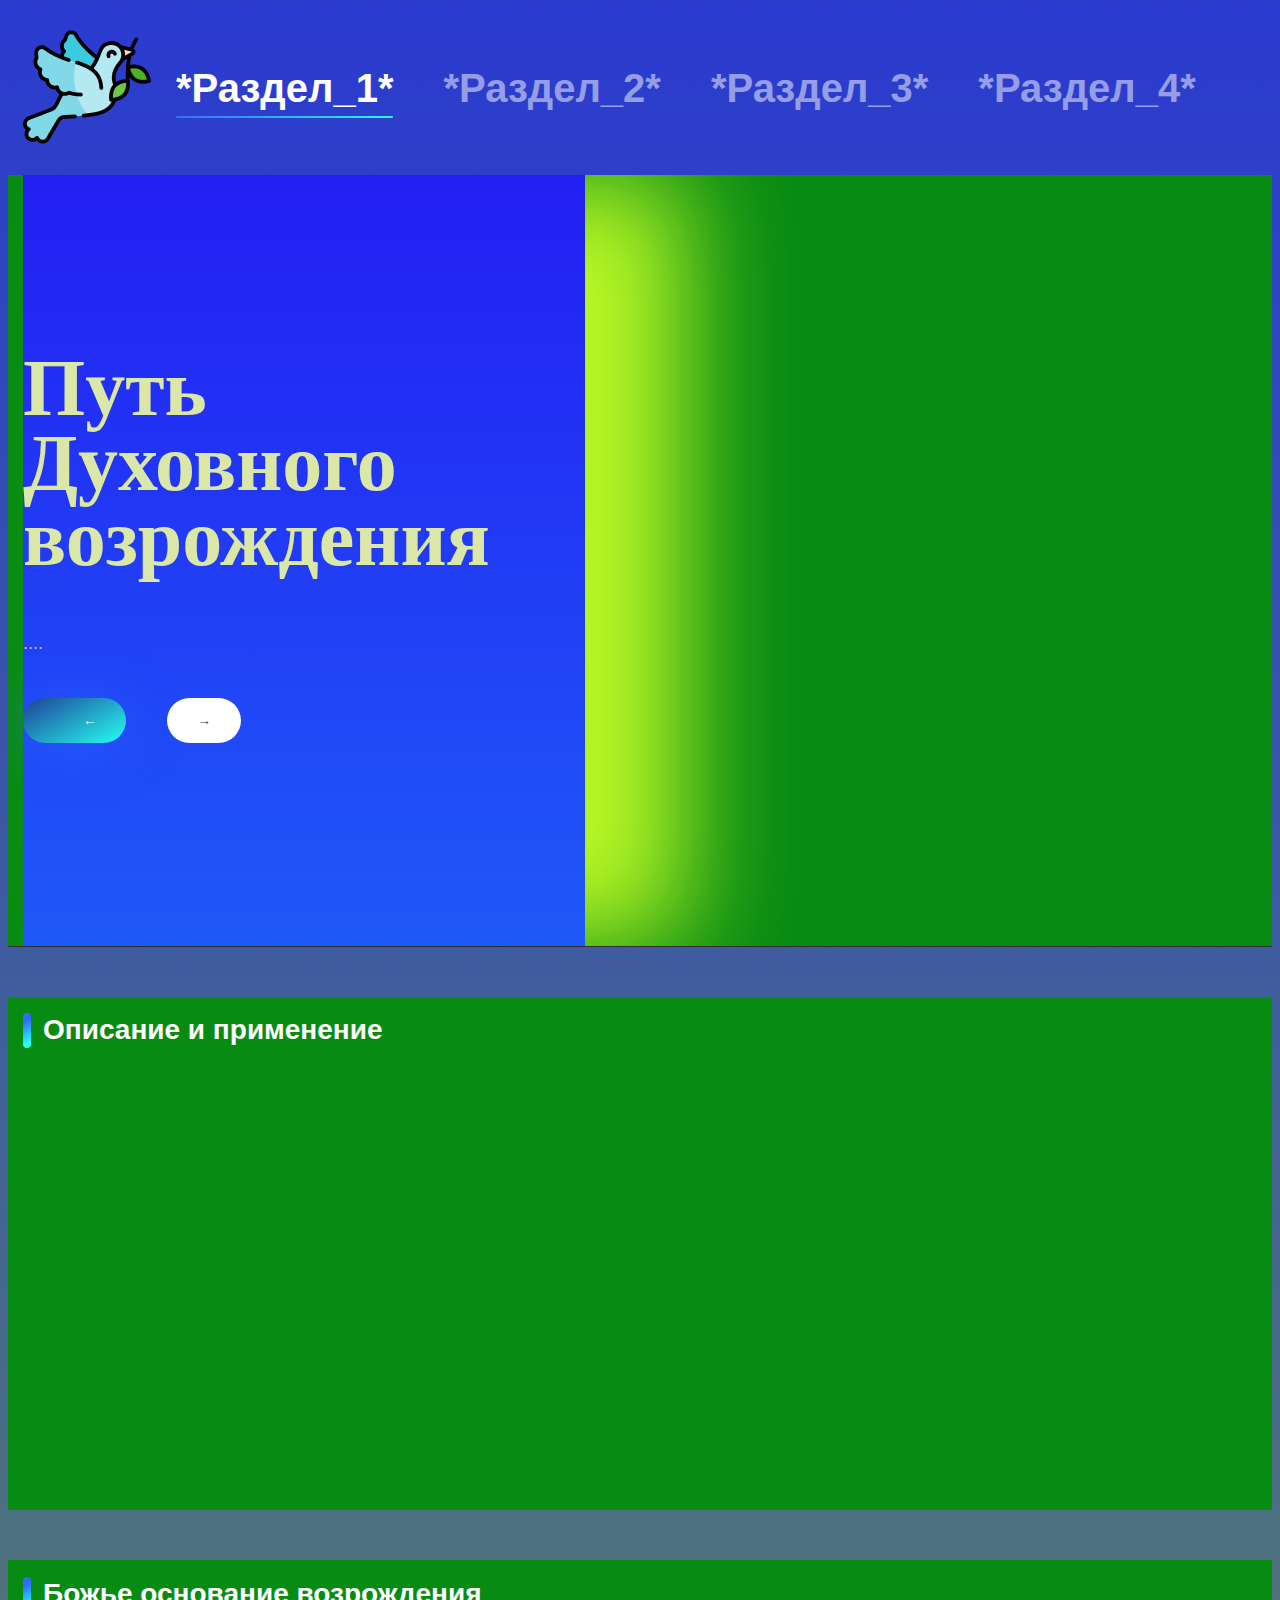
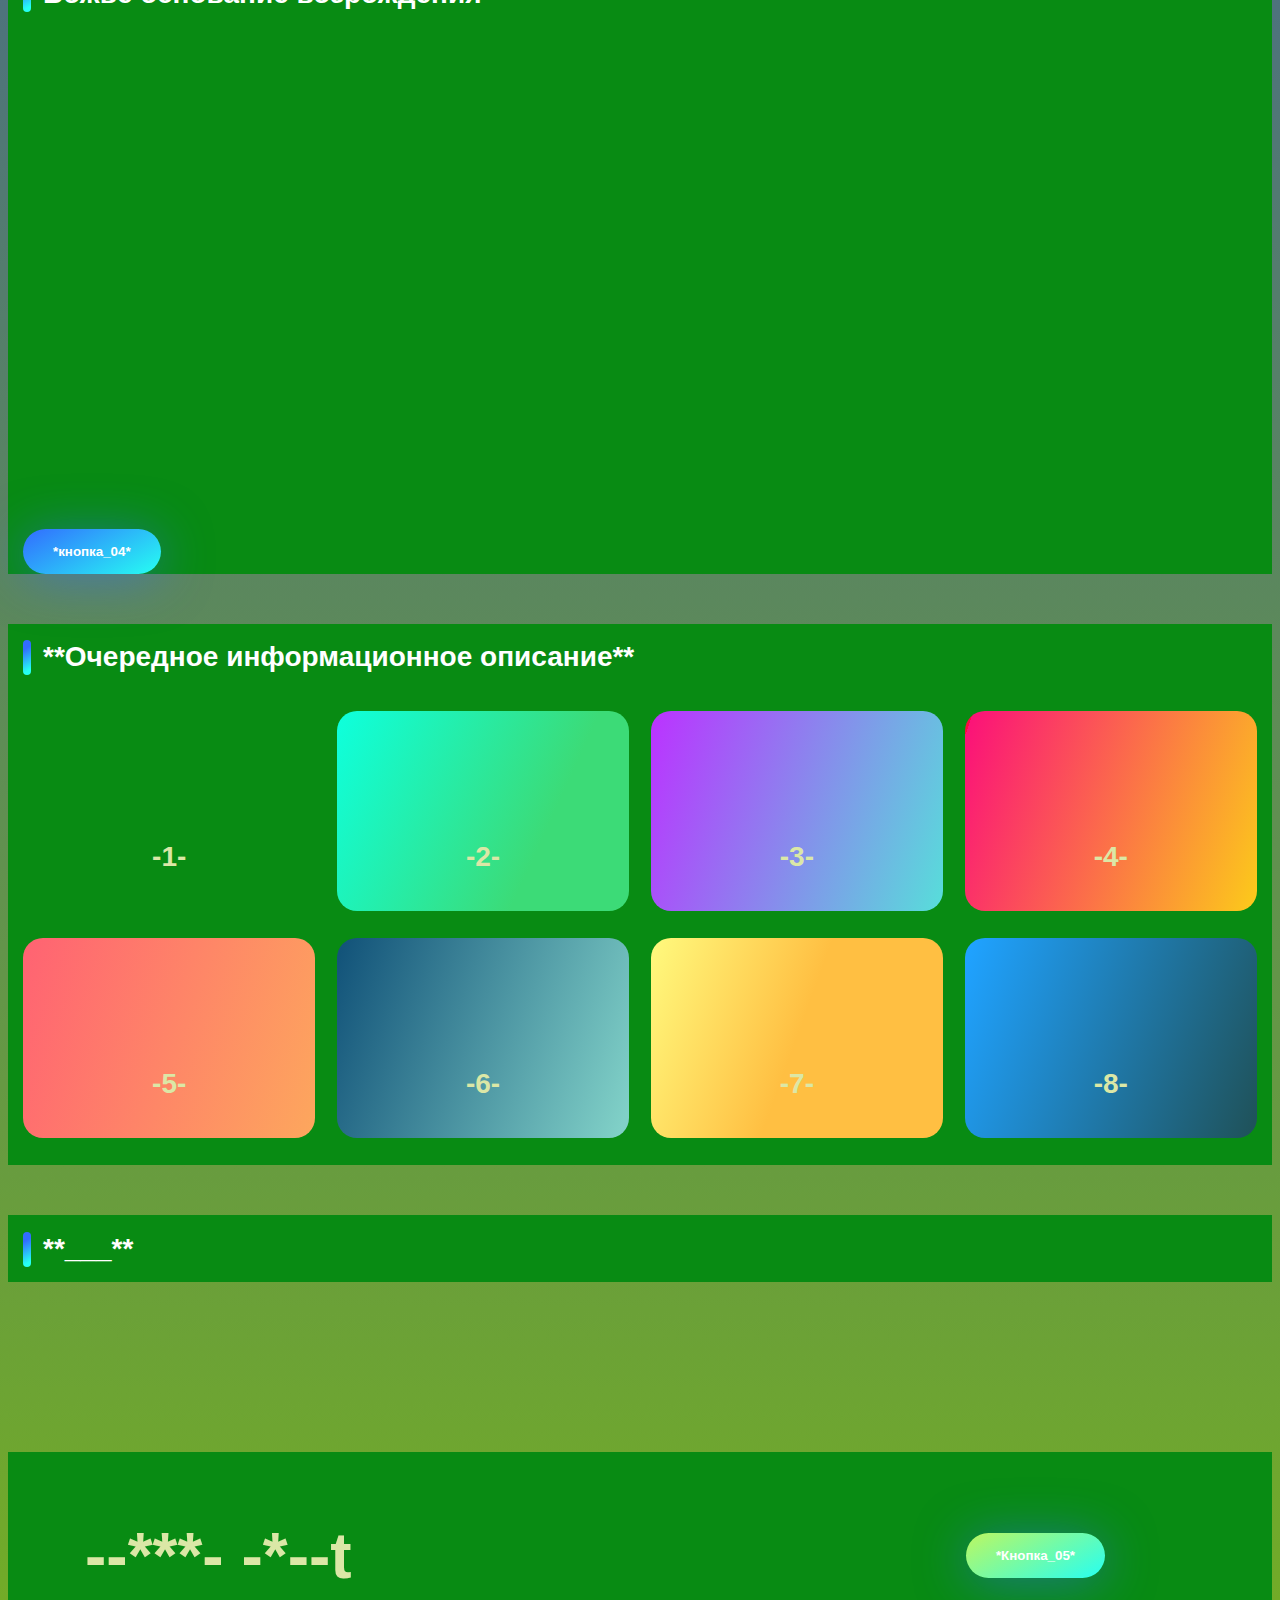
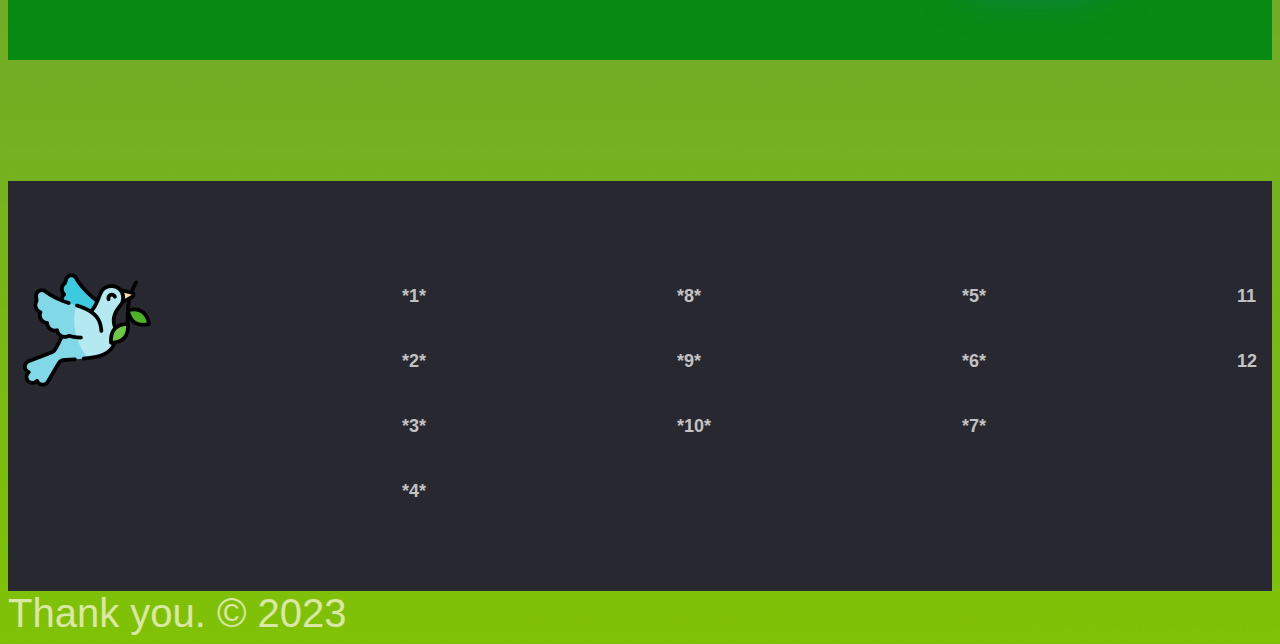
==== commit 5cfa9382: "Update index.html" ====
--- a/index.html
+++ b/index.html
@@ -1262,58 +1262,54 @@
         <div class="genres">
           <div class="genres-item genres-item_romance">
             <div class="genres-icon"><img class="genres__image" src="../src/images/genres/romance.svg" alt=""></div>
-            <h3 class="genres__title">Romance</h3>
+            <h3 class="genres__title">-1-</h3>
           </div>
           <div class="genres-item genres-item_drama">
             <div class="genres-icon"><img class="genres__image" src="../src/images/genres/drama.svg" alt=""></div>
-            <h3 class="genres__title">Drama</h3>
+            <h3 class="genres__title">-2-</h3>
           </div>
           <div class="genres-item genres-item_historical">
             <div class="genres-icon"><img class="genres__image" src="../src/images/genres/historical.svg" alt=""></div>
-            <h3 class="genres__title">Historical</h3>
+            <h3 class="genres__title">-3-</h3>
           </div>
           <div class="genres-item genres-item_action">
             <div class="genres-icon"><img class="genres__image" src="../src/images/genres/action.svg" alt=""></div>
-            <h3 class="genres__title">Action</h3>
+            <h3 class="genres__title">-4-</h3>
           </div>
           <div class="genres-item genres-item_sci-fi">
             <div class="genres-icon"><img class="genres__image" src="../src/images/genres/sci-fi.svg" alt=""></div>
-            <h3 class="genres__title">Sci-fi</h3>
+            <h3 class="genres__title">-5-</h3>
           </div>
           <div class="genres-item genres-item_horik">
             <div class="genres-icon"><img class="genres__image" src="../src/images/genres/horik.svg" alt=""></div>
-            <h3 class="genres__title">Ok</h3>
+            <h3 class="genres__title">-6-</h3>
           </div>
           <div class="genres-item genres-item_comedy">
             <div class="genres-icon"><img class="genres__image" src="../src/images/genres/comedy.svg" alt=""></div>
-            <h3 class="genres__title">Comedy</h3>
+            <h3 class="genres__title">-7-</h3>
           </div>
           <div class="genres-item genres-item_documentary">
             <div class="genres-icon"><img class="genres__image" src="../src/images/genres/documentary.svg" alt=""></div>
-            <h3 class="genres__title">Documentary</h3>
+            <h3 class="genres__title">-8-</h3>
           </div>
         </div>
       </div>
     </section>
     <section class="section">
       <div class="container">
-        <h2 class="section__h2"> <a class="section__h2-link" href="#">*Новый раздел**</a></h2>
+        <h2 class="section__h2"> <a class="section__h2-link" href="#">**___**</a></h2>
        
       </div>
     </section>
     <section class="section">
       <div class="container">
-        <div class="marketing"> 
-          <div class="marketing-item"> <a class="marketing__link" href=""><img class="marketing__img" src="../src/images/marketing/marketing01.png" alt=""></a></div>
-          <div class="marketing-item"> <a class="marketing__link" href=""><img class="marketing__img" src="../src/images/marketing/marketing02.png" alt=""></a></div>
-        </div>
       </div>
     </section>
     <section class="section">
       <div class="container">
         <div class="offer"> 
-          <h2 class="offer__title">--Пусто-&nbsp;-информация--t&nbsp; </h2>
-          <button class="offer__btn">*Кнопка_03*</button>
+          <h2 class="offer__title">--***-&nbsp;-*--t&nbsp; </h2>
+          <button class="offer__btn">*Кнопка_05*</button>
         </div>
       </div>
     </section>
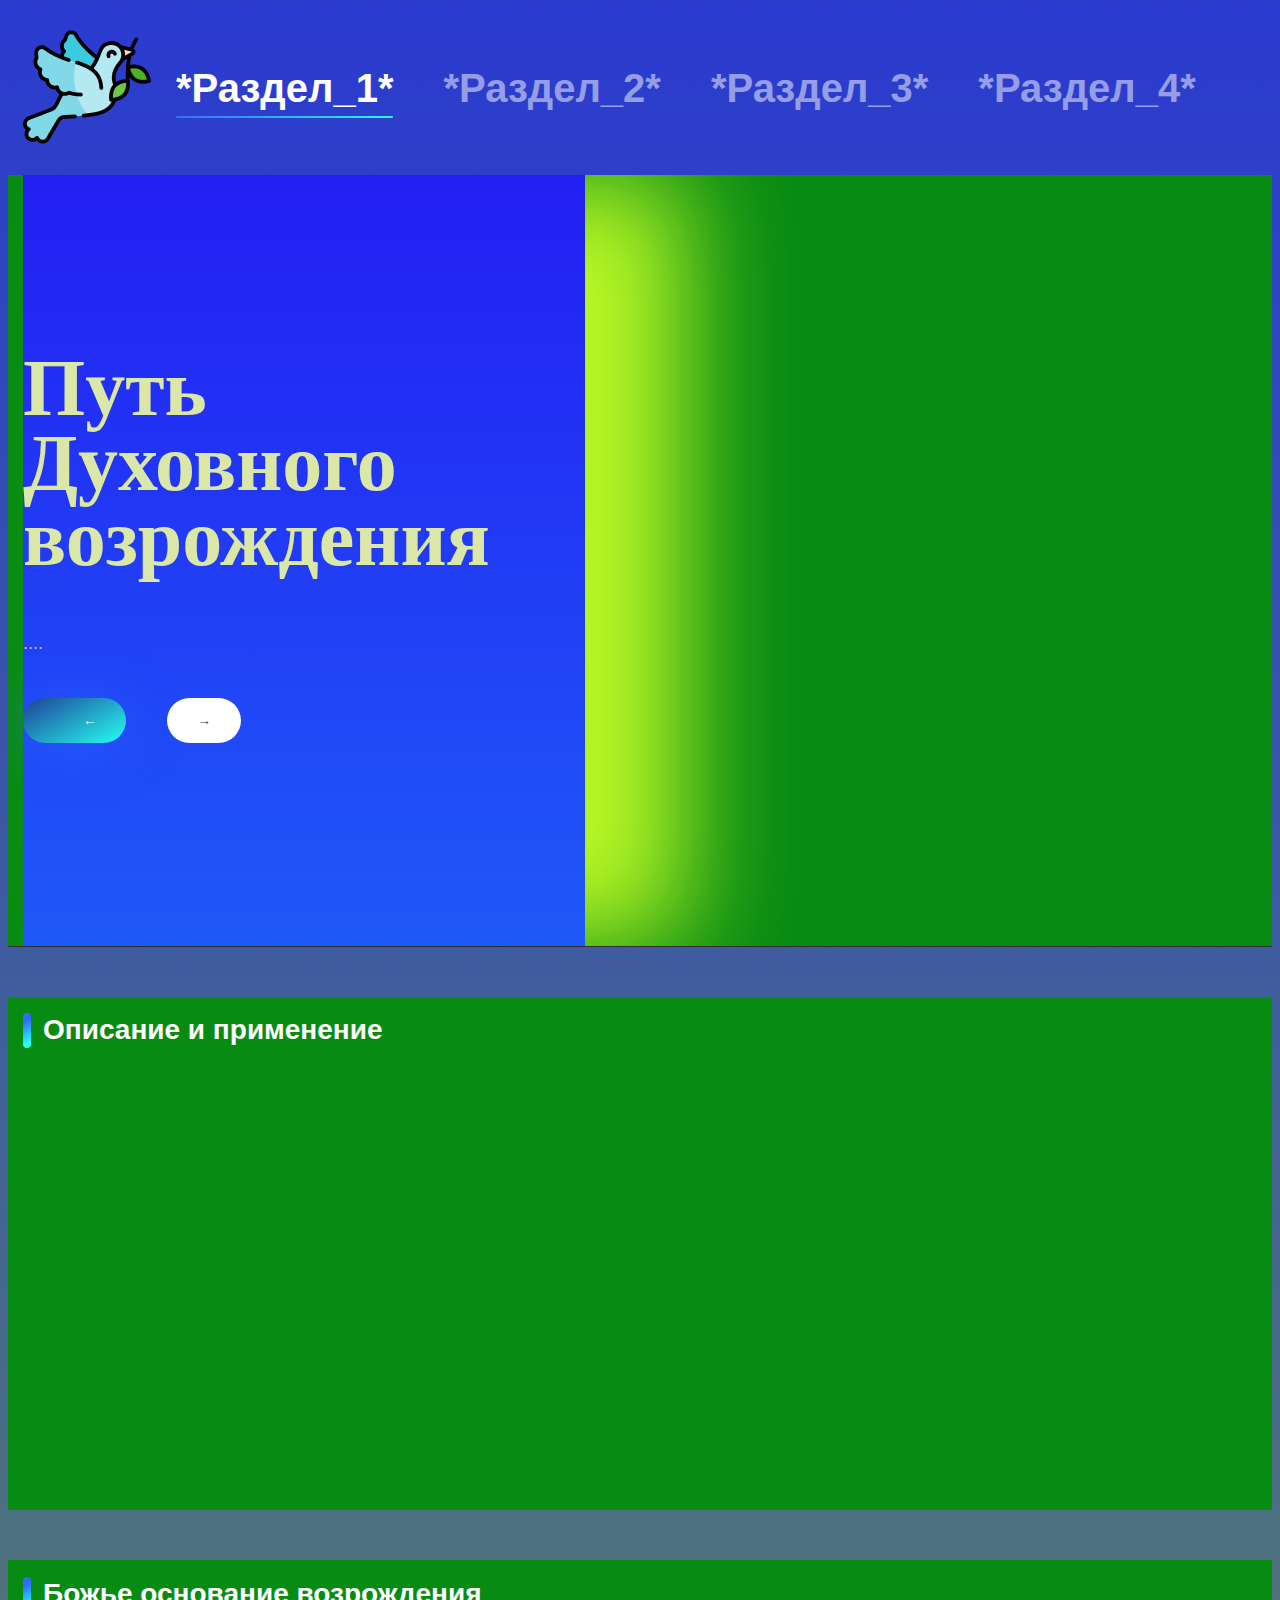
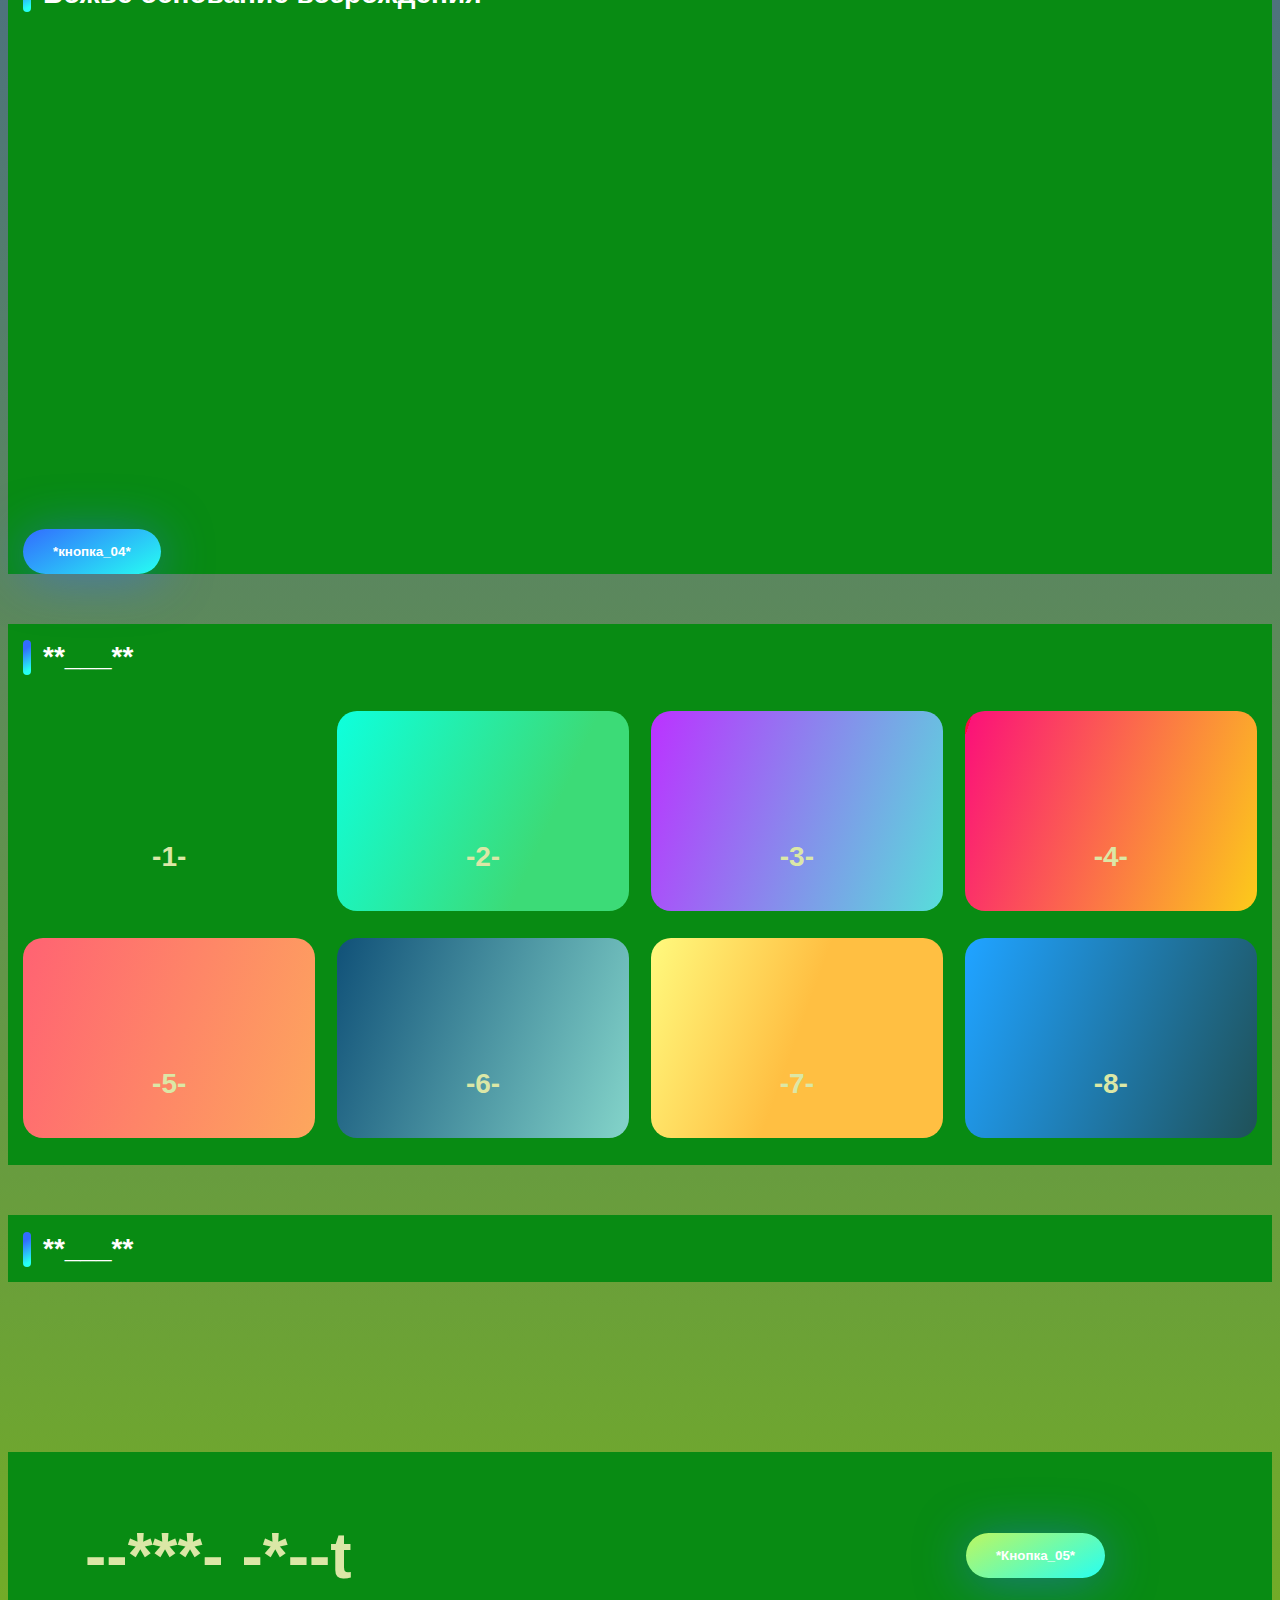
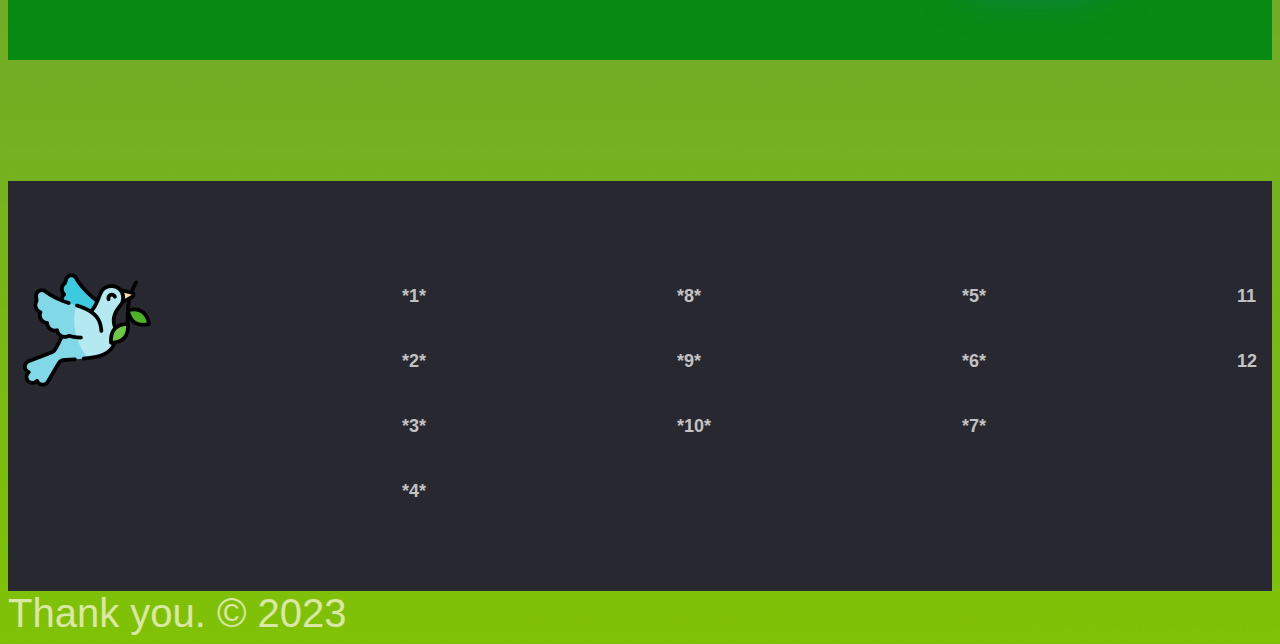
==== commit 7cbc445f: "Update index.html" ====
--- a/index.html
+++ b/index.html
@@ -1258,7 +1258,7 @@
     </section>
     <section class="section">
       <div class="container">
-        <h2 class="section__h2"> <a class="section__h2-link" href="#">**Очередное информационное описание**</a></h2>
+        <h2 class="section__h2"> <a class="section__h2-link" href="#">**___**</a></h2>
         <div class="genres">
           <div class="genres-item genres-item_romance">
             <div class="genres-icon"><img class="genres__image" src="../src/images/genres/romance.svg" alt=""></div>
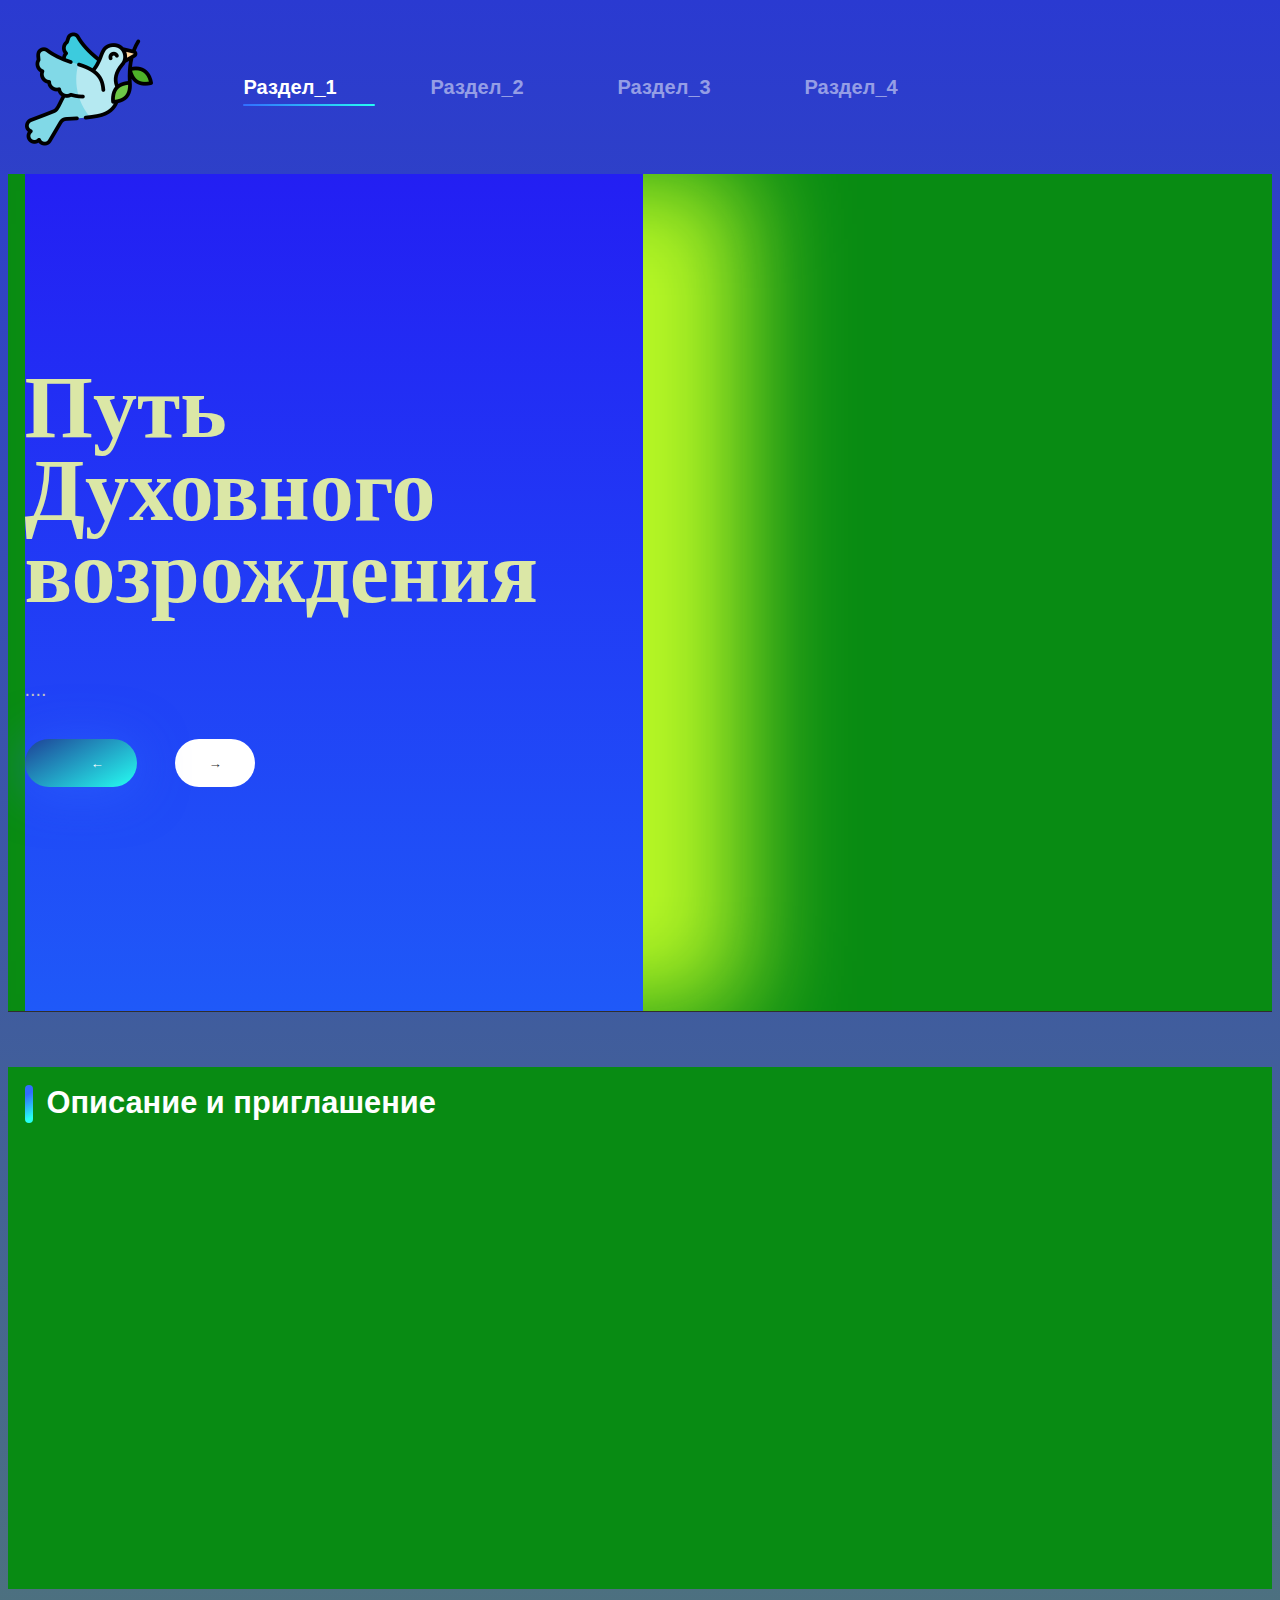
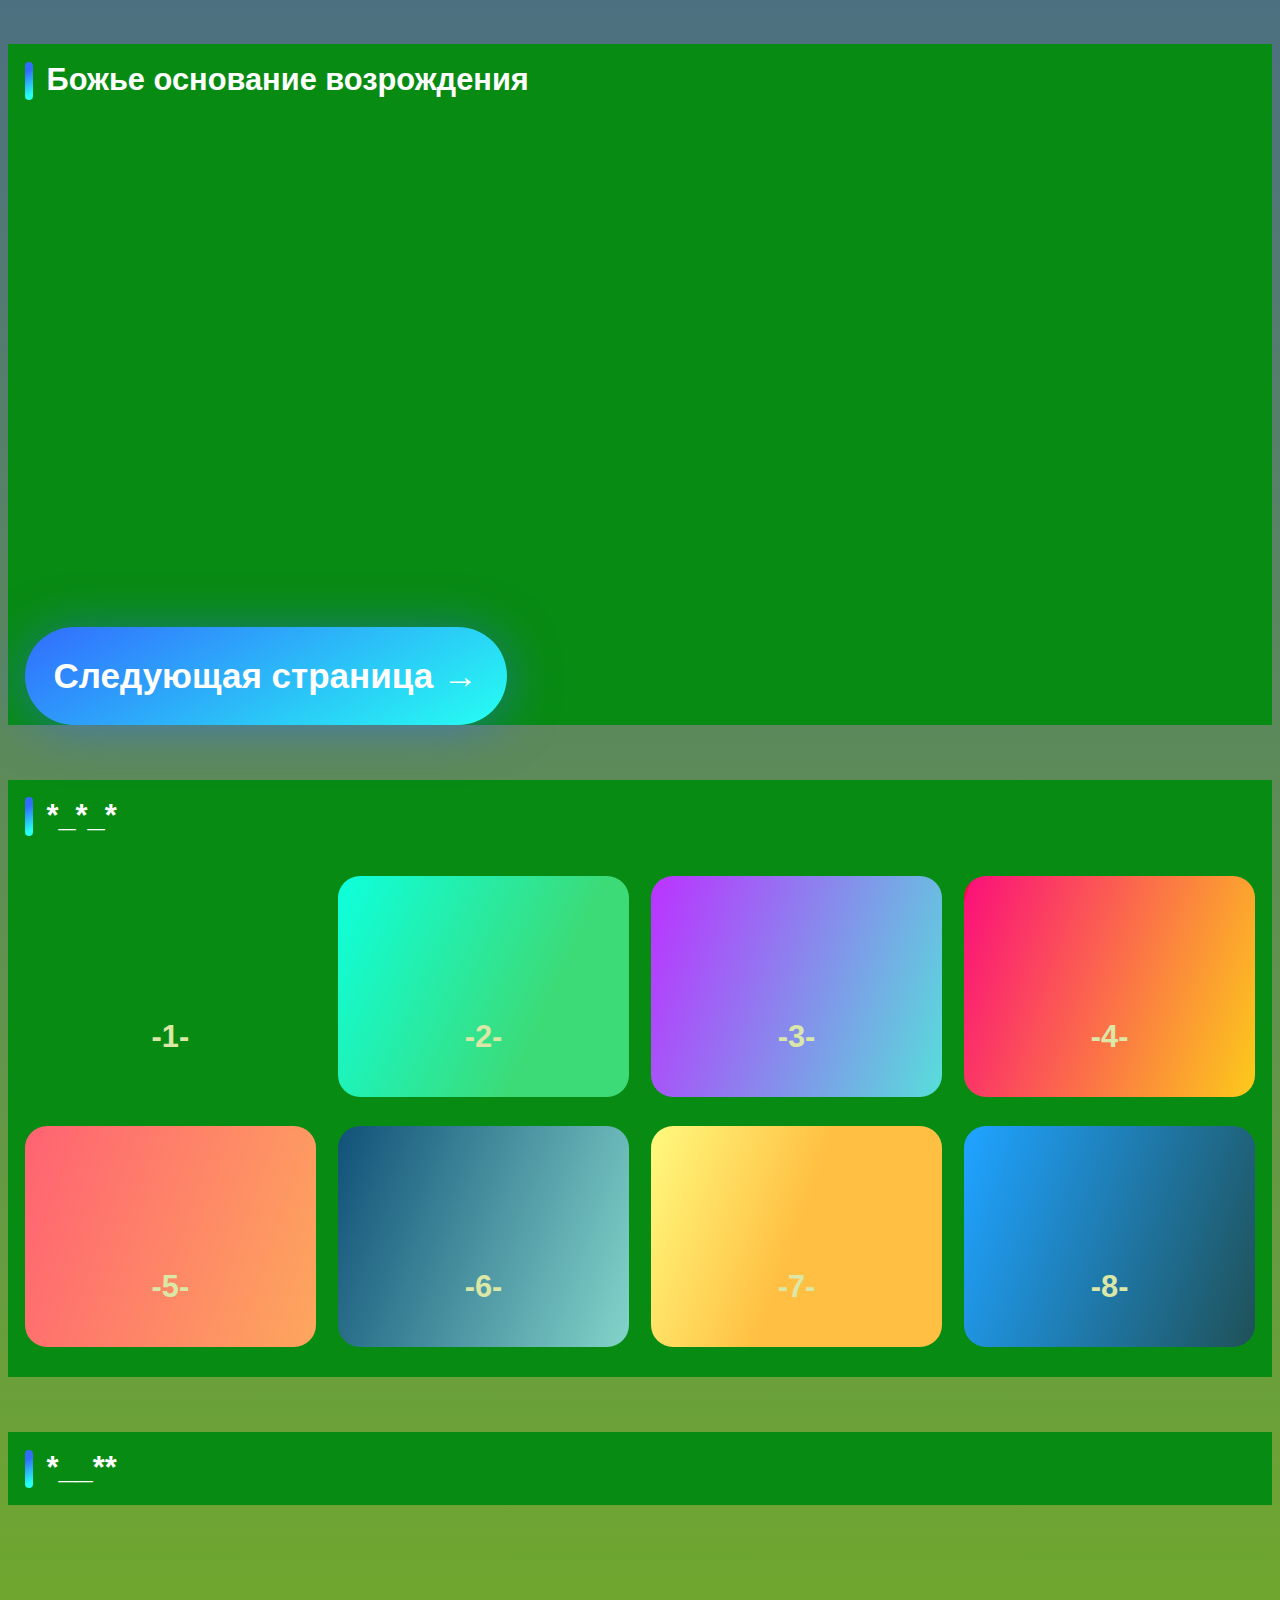
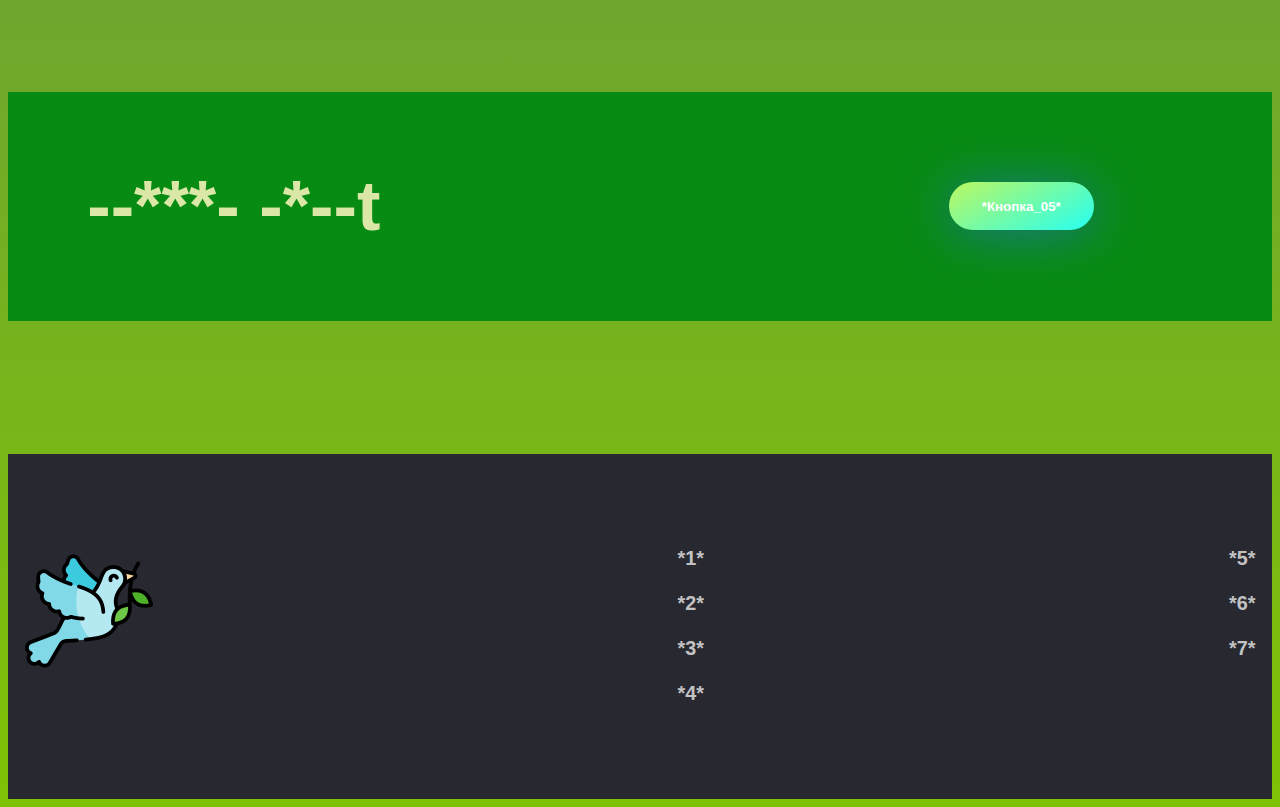
==== commit 1dd82b54: "Update index.html" ====
--- a/index.html
+++ b/index.html
@@ -5,26 +5,30 @@
     <style>
  
 html {
-  font-size: 10px;
-}
+  font-size: 11px;
+}
+
 
 body {
   background: linear-gradient(#2a3ad1, #80c206);
   color: #dbe7a6;
-  font-size: 40px;
+  font-size: 20px;
   font-family: 'Mulish', sans-serif;
 }
 
+.section {
+
+}
+
 @media (max-width: 768px) {
   body {
-    font-size: 57px;
-  }
-}
+    font-size: 45px;
+  }
+}
+
 
       
-.section__h2 {
-  text-size: 45px;
-}  
+ 
       
       
 button:focus {
@@ -287,7 +291,7 @@
 .section__btn {
   border: none;
   border-radius: 10rem;
-  padding: 1.5rem 3rem;
+  padding: 2.5rem 4rem;
   font-family: 'Mulish', sans-serif;
   font-weight: 800;
   cursor: pointer;
@@ -299,6 +303,10 @@
   -webkit-transition: .2s ease box-shadow;
   transition: .2s ease box-shadow;
   margin-top: 5.5rem;
+  padding: 29px 29px;
+  margin-block-end: auto;
+  font-family: 'Trebuchet MS', 'Lucida Sans Unicode', 'Lucida Grande', 'Lucida Sans', Arial, sans-serif;
+  font-size: 35px;
 }
 
 @media (max-width: 600px) {
@@ -309,7 +317,7 @@
 
 .section__btn:hover {
   -webkit-box-shadow: 0px 0px 0px rgba(50, 108, 255, 0.5);
-          box-shadow: 0px 0px 0px rgba(50, 108, 255, 0.5);
+          box-shadow: 0px 0px 0px rgba(26, 56, 133, 0.5);
 }
 
 .section-banner {
@@ -1205,10 +1213,10 @@
       <div class="header"> <a class="header-logo" href="index.html"><img class="header-logo__img" src="logo_002.png" alt="Logo"></a>
         <nav> 
           <ul class="nav">
-            <li class="nav-item"> <a class="nav-link active" href="###">*Раздел_1*</a></li>
-            <li class="nav-item"> <a class="nav-link" href="###">*Раздел_2*</a></li>
-            <li class="nav-item"> <a class="nav-link" href="##">*Раздел_3*</a></li>
-            <li class="nav-item"> <a class="nav-link" href="##">*Раздел_4*</a></li>
+            <li class="nav-item"> <a class="nav-link active" href="index.html">Раздел_1</a></li>
+            <li class="nav-item"> <a class="nav-link" href="index2.html">Раздел_2</a></li>
+            <li class="nav-item"> <a class="nav-link" href="index3.html">Раздел_3</a></li>
+            <li class="nav-item"> <a class="nav-link" href="##">Раздел_4</a></li>
           </ul>
         </nav>
         <ul class="control">
@@ -1241,7 +1249,7 @@
     </section>
     <section class="section">
       <div class="container">
-        <h2 class="section__h2"> <a class="section__h2-link" href="###">Описание и применение</a></h2>
+        <h2 class="section__h2"> <a class="section__h2-link" href="###">Описание и приглашение</a></h2>
         <div class="movies">           
           <iframe width="756" height="426" src="https://www.youtube.com/embed/hGmHPLlwE3E" title="YouTube video player" frameborder="0" allow="accelerometer; autoplay; clipboard-write; encrypted-media; gyroscope; picture-in-picture; web-share" allowfullscreen></iframe>
         </div>    
@@ -1253,12 +1261,14 @@
           <div class="movies">
             <iframe width="756" height="426" src="https://www.youtube.com/embed/OReQIsHCHtQ" title="YouTube video player" frameborder="0" allow="accelerometer; autoplay; clipboard-write; encrypted-media; gyroscope; picture-in-picture; web-share" allowfullscreen></iframe>
           </div>
-        <button class="section__btn">*кнопка_04*</button>
+        <a href="index2.html"> 
+          <button class="section__btn">Следующая страница →</button>
+        </a>
       </div>
     </section>
     <section class="section">
       <div class="container">
-        <h2 class="section__h2"> <a class="section__h2-link" href="#">**___**</a></h2>
+        <h2 class="section__h2"> <a class="section__h2-link" href="##">*_*_*</a></h2>
         <div class="genres">
           <div class="genres-item genres-item_romance">
             <div class="genres-icon"><img class="genres__image" src="../src/images/genres/romance.svg" alt=""></div>
@@ -1297,7 +1307,7 @@
     </section>
     <section class="section">
       <div class="container">
-        <h2 class="section__h2"> <a class="section__h2-link" href="#">**___**</a></h2>
+        <h2 class="section__h2"> <a class="section__h2-link" href="##">*__**</a></h2>
        
       </div>
     </section>
@@ -1318,35 +1328,21 @@
         <div class="footer-item"> <a class="footer-logo" href="index.html"><img class="footer-logo__img" src="logo_002.png" alt="Logo"></a></div>
         <div class="footer-item"> 
           <ul class="footer-list"> 
-            <li class="footer-list__item"> <a class="footer-list__link" href="#">*1*</a></li>
-            <li class="footer-list__item"> <a class="footer-list__link" href="#">*2* </a></li>
-            <li class="footer-list__item"> <a class="footer-list__link" href="#">*3*</a></li>
-            <li class="footer-list__item"> <a class="footer-list__link" href="#">*4*</a></li>
+            <li class="footer-list__item"> <a class="footer-list__link" href="##">*1*</a></li>
+            <li class="footer-list__item"> <a class="footer-list__link" href="##">*2* </a></li>
+            <li class="footer-list__item"> <a class="footer-list__link" href="##">*3*</a></li>
+            <li class="footer-list__item"> <a class="footer-list__link" href="##">*4*</a></li>
           </ul>
         </div>
         <div class="footer-item"> 
           <ul class="footer-list"> 
-            <li class="footer-list__item"> <a class="footer-list__link" href="#">*8*</a></li>
-            <li class="footer-list__item"> <a class="footer-list__link" href="#">*9*</a></li>
-            <li class="footer-list__item"> <a class="footer-list__link" href="#">*10*</a></li>
-          </ul>
-        </div>
-        <div class="footer-item"> 
-          <ul class="footer-list"> 
-            <li class="footer-list__item"> <a class="footer-list__link" href="#">*5*</a></li>
-            <li class="footer-list__item"> <a class="footer-list__link" href="#">*6*</a></li>
-            <li class="footer-list__item"> <a class="footer-list__link" href="#">*7*</a></li>
-          </ul>
-        </div>
-        <div class="footer-item"> 
-          <ul class="footer-list"> 
-            <li class="footer-list__item"> <a class="footer-list__link" href="#">11</a></li>
-            <li class="footer-list__item"> <a class="footer-list__link" href="#">12 </a></li>
+            <li class="footer-list__item"> <a class="footer-list__link" href="##">*5*</a></li>
+            <li class="footer-list__item"> <a class="footer-list__link" href="##">*6*</a></li>
+            <li class="footer-list__item"> <a class="footer-list__link" href="##">*7*</a></li>
           </ul>
         </div>
       </div>
     </footer>
   </body>
 </html>
-Thank you.
-© 2023 
+
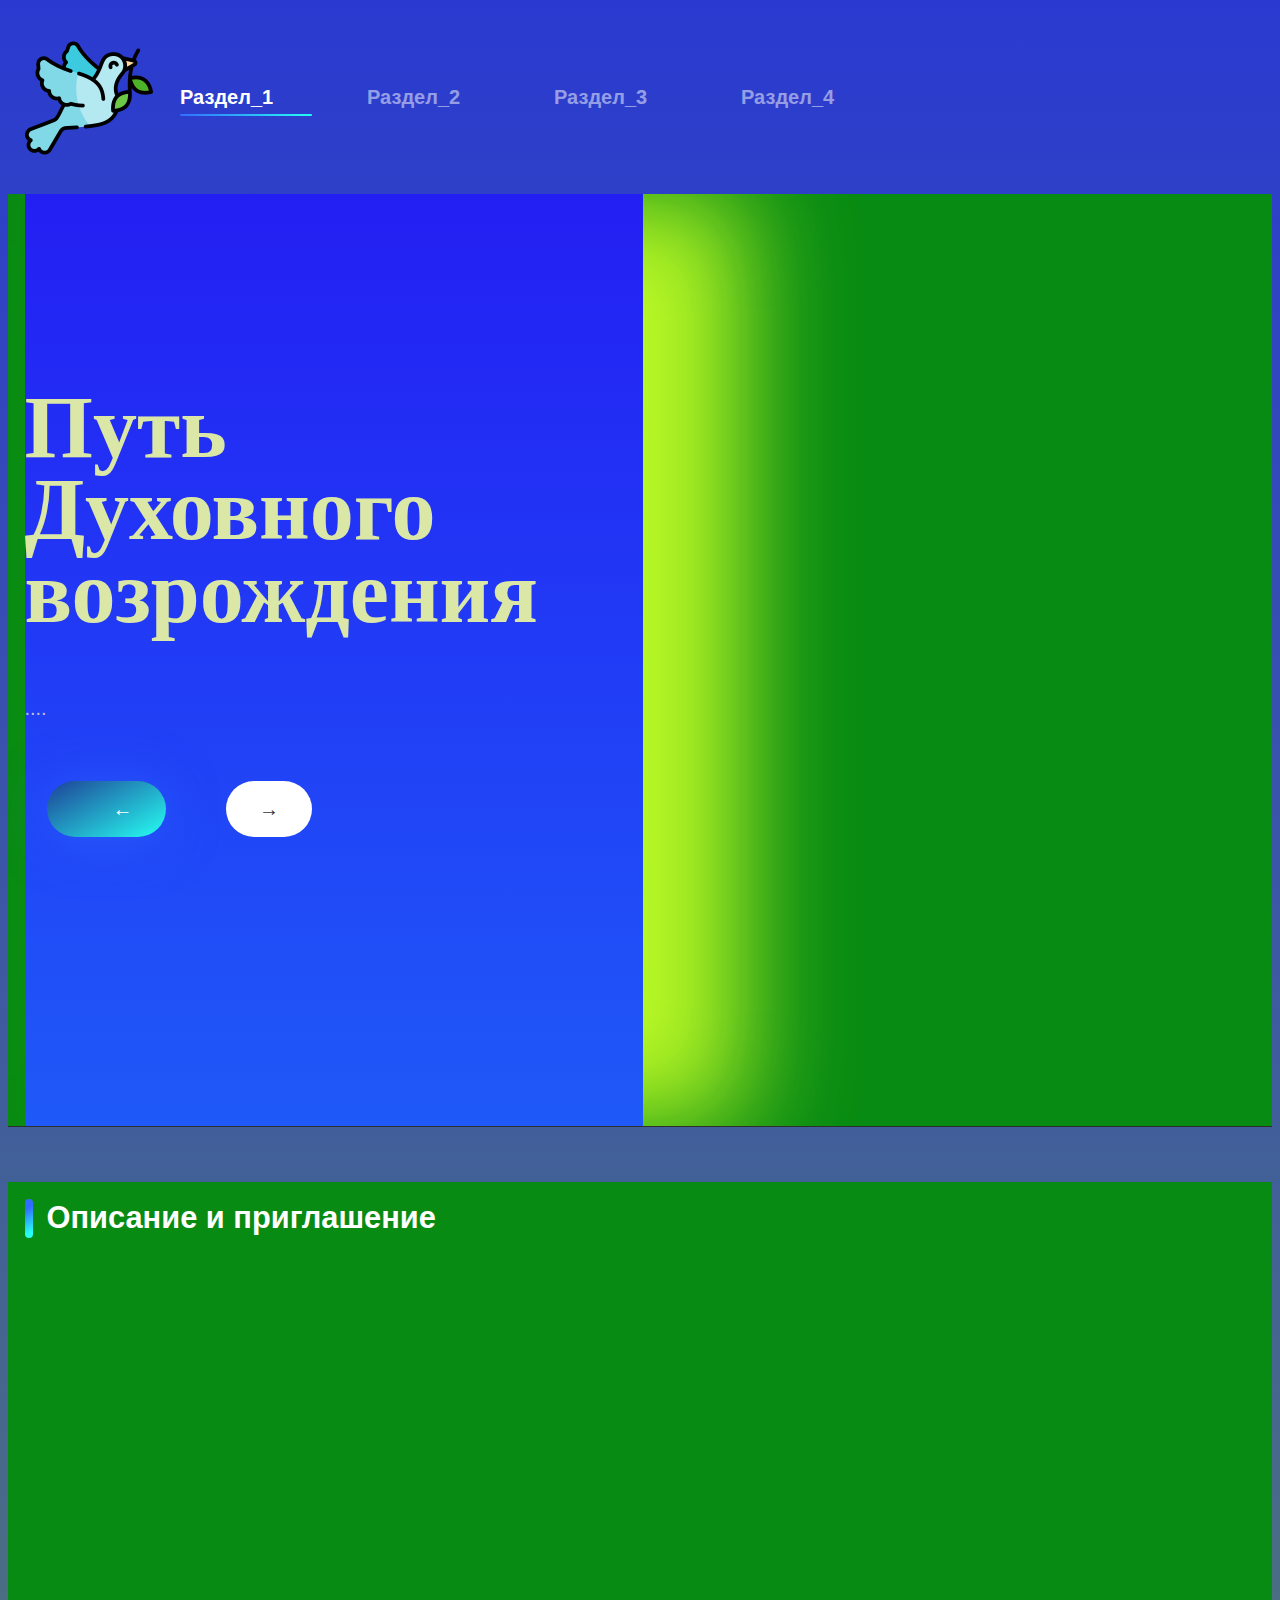
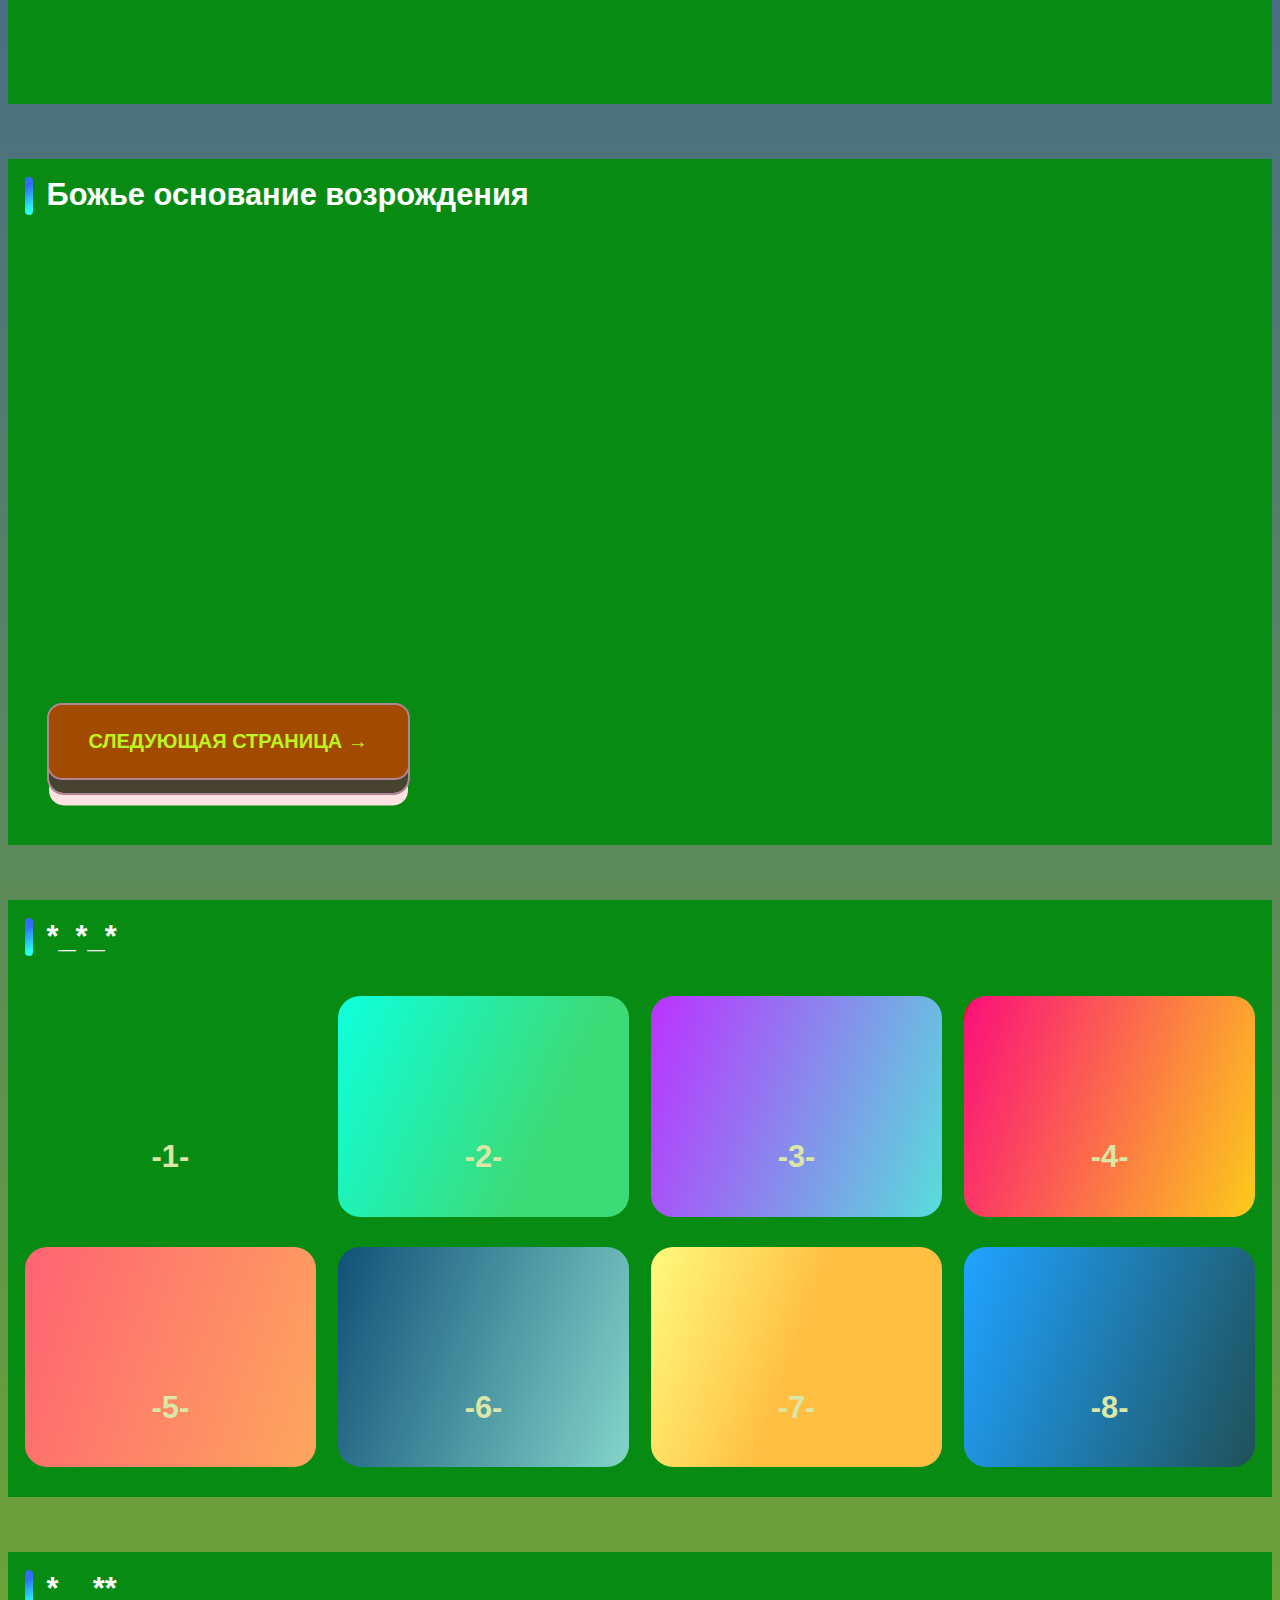
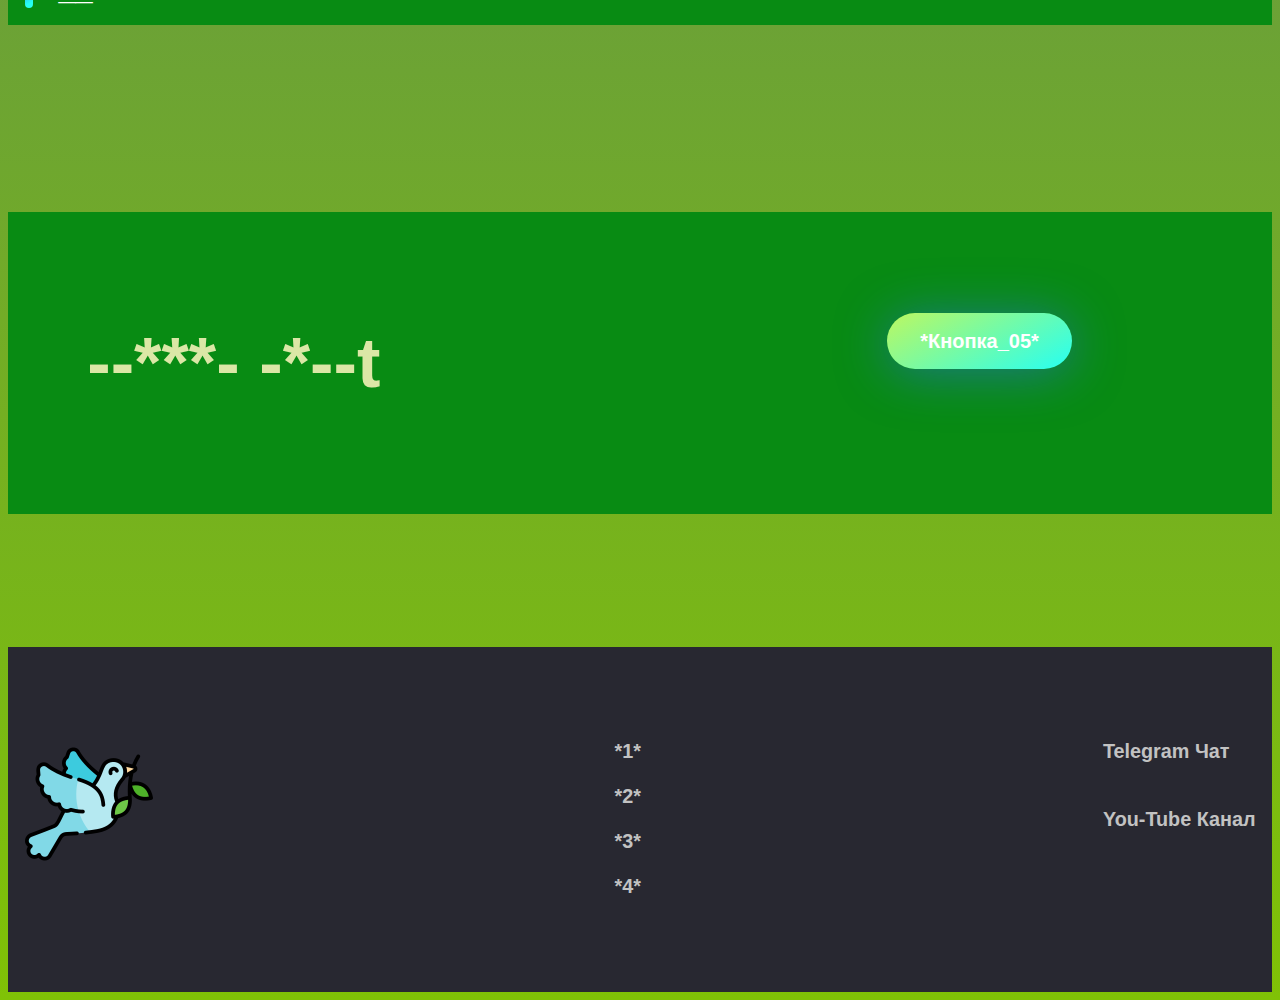
==== commit 9dfce8fc: "Update index.html" ====
--- a/index.html
+++ b/index.html
@@ -16,9 +16,75 @@
   font-family: 'Mulish', sans-serif;
 }
 
-.section {
-
-}
+
+@import url("https://fonts.googleapis.com/css?family=Rubik:700&display=swap");
+* {
+  box-sizing: border-box;
+}
+*::before, *::after {
+  box-sizing: border-box;
+}
+
+
+
+button {
+  position: relative;
+  display: inline-block;
+  cursor: pointer;
+  outline: none;
+  border: 0;
+  vertical-align: middle;
+  text-decoration: none;
+  font-size: inherit;
+  font-family: inherit;
+  margin: 22px;
+  margin-block-end: 65px;
+  
+}
+button.btn {
+  font-weight: 600;
+  color: #bbf51e;
+  text-transform: uppercase;
+  padding: 1.25em 2em;
+  background: #a34a01;
+  border: 2px solid #b18597;
+  border-radius: 0.75em;
+  transition: transform 0.15s;
+  transform-style: preserve-3d;
+}
+button.btn::before {
+  position: absolute;
+  content: "";
+  width: 100%;
+  height: 100%;
+  top: 0;
+  left: 0;
+  right: 0;
+  bottom: 0;
+  background: #7c074c8a;
+  border-radius: inherit;
+  box-shadow: 0 0 0 2px #b18597, 0 0.625em 0 0 #ffe3e2;
+  transform: translate3d(0, 0.75em, -1em);
+  transition: transform 0.15s, box-shadow 0.15s;
+}
+
+button.btn:hover {
+  background: #83021e;
+  transform: translate(0, 0.25em);
+}
+button.btn:hover::before {
+  box-shadow: 0 0 0 2px #b18597, 0 0.5em 0 0 #ffe3e2;
+  transform: translate3d(0, 0.5em, -1em);
+}
+button.btn:active {
+  background: #ffe9e9;
+  transform: translate(0em, 0.75em);
+}
+button.btn:active::before {
+  box-shadow: 0 0 0 2px #b18597, 0 0 #ffe3e2;
+  transform: translate3d(0, 0, -1em);
+}
+
 
 @media (max-width: 768px) {
   body {
@@ -1262,7 +1328,7 @@
             <iframe width="756" height="426" src="https://www.youtube.com/embed/OReQIsHCHtQ" title="YouTube video player" frameborder="0" allow="accelerometer; autoplay; clipboard-write; encrypted-media; gyroscope; picture-in-picture; web-share" allowfullscreen></iframe>
           </div>
         <a href="index2.html"> 
-          <button class="section__btn">Следующая страница →</button>
+          <button class="btn">Следующая страница →</button>
         </a>
       </div>
     </section>
@@ -1336,13 +1402,11 @@
         </div>
         <div class="footer-item"> 
           <ul class="footer-list"> 
-            <li class="footer-list__item"> <a class="footer-list__link" href="##">*5*</a></li>
-            <li class="footer-list__item"> <a class="footer-list__link" href="##">*6*</a></li>
-            <li class="footer-list__item"> <a class="footer-list__link" href="##">*7*</a></li>
+            <li class="footer-list__item"> <a class="footer-list__link" href="https://t.me/+U5owcxgWRcJkNGUy">Telegram Чат</a></li>
+            <li class="footer-list__item"> <div><img class="009" href="yt12.png"> </div><a class="footer-list__link" href="https://www.youtube.com/@user-cv9os8mw2t">You-Tube Канал </a></li>
           </ul>
         </div>
       </div>
     </footer>
   </body>
 </html>
-
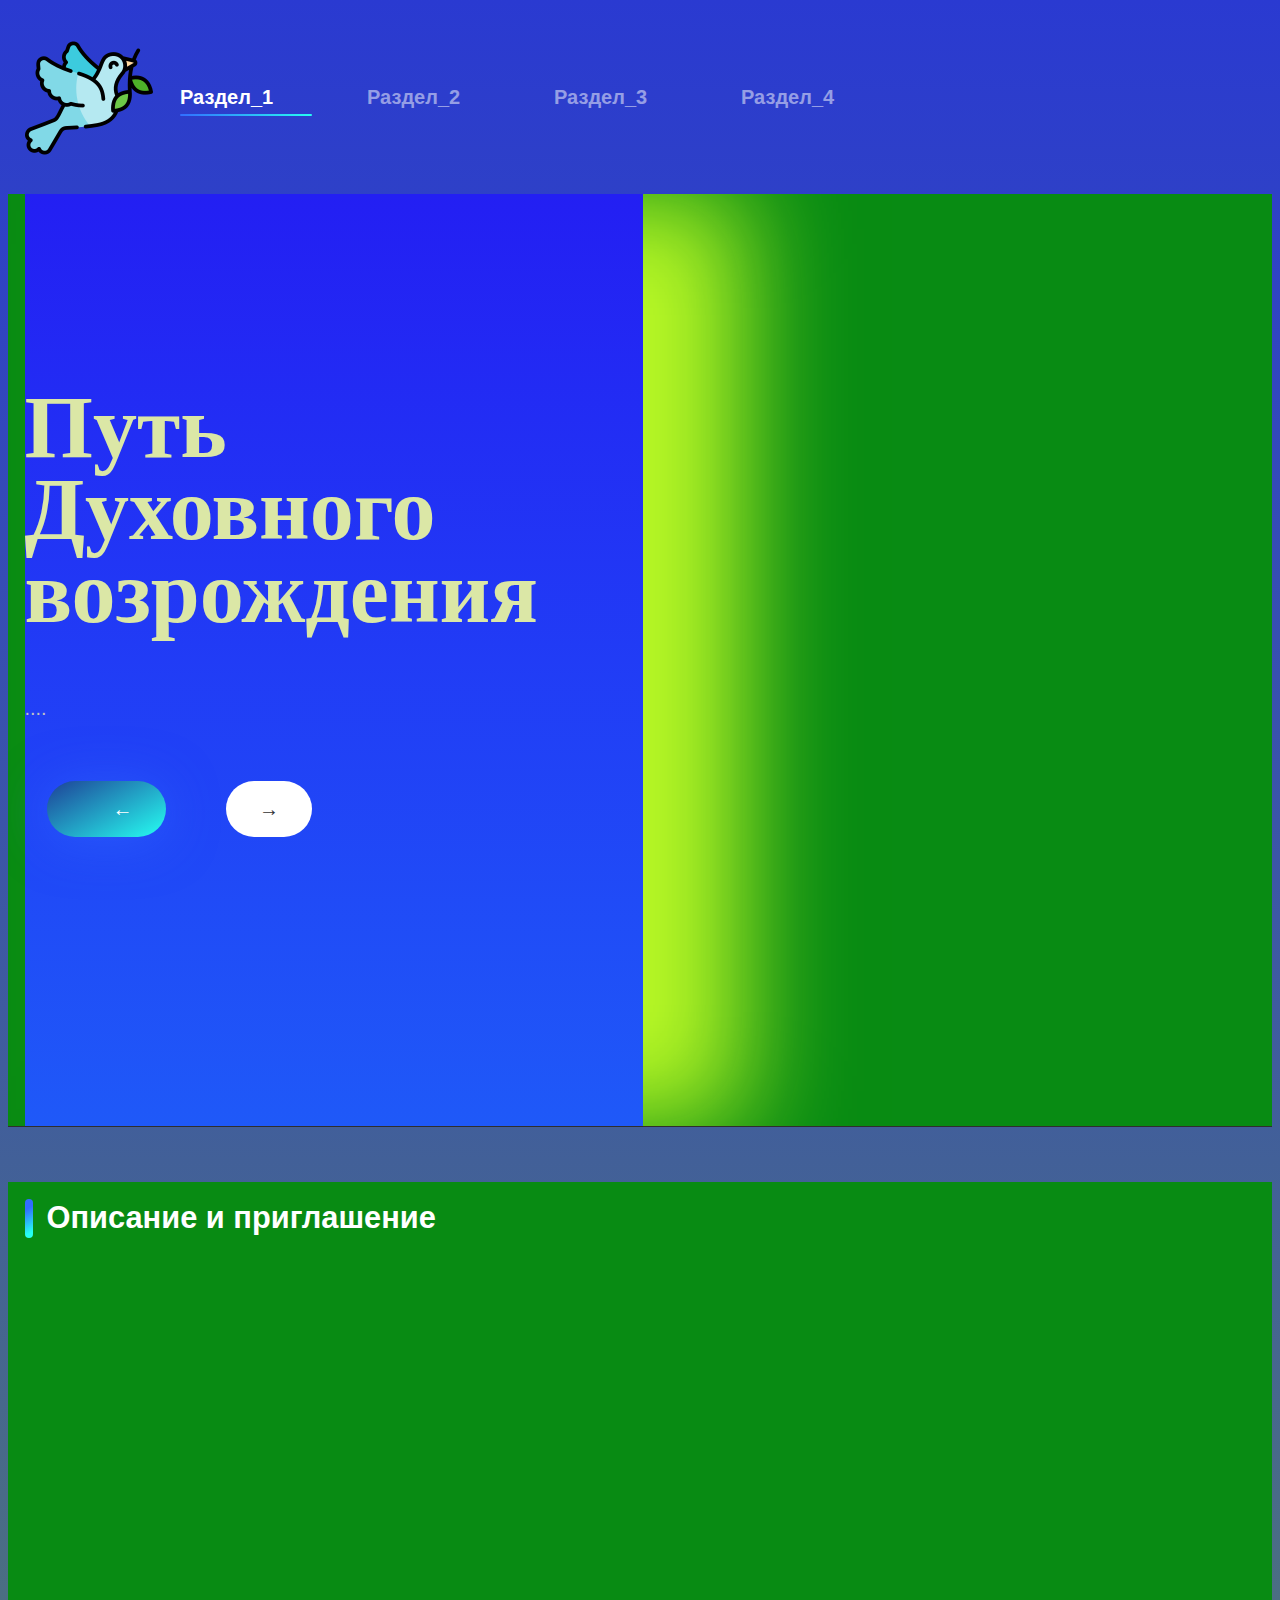
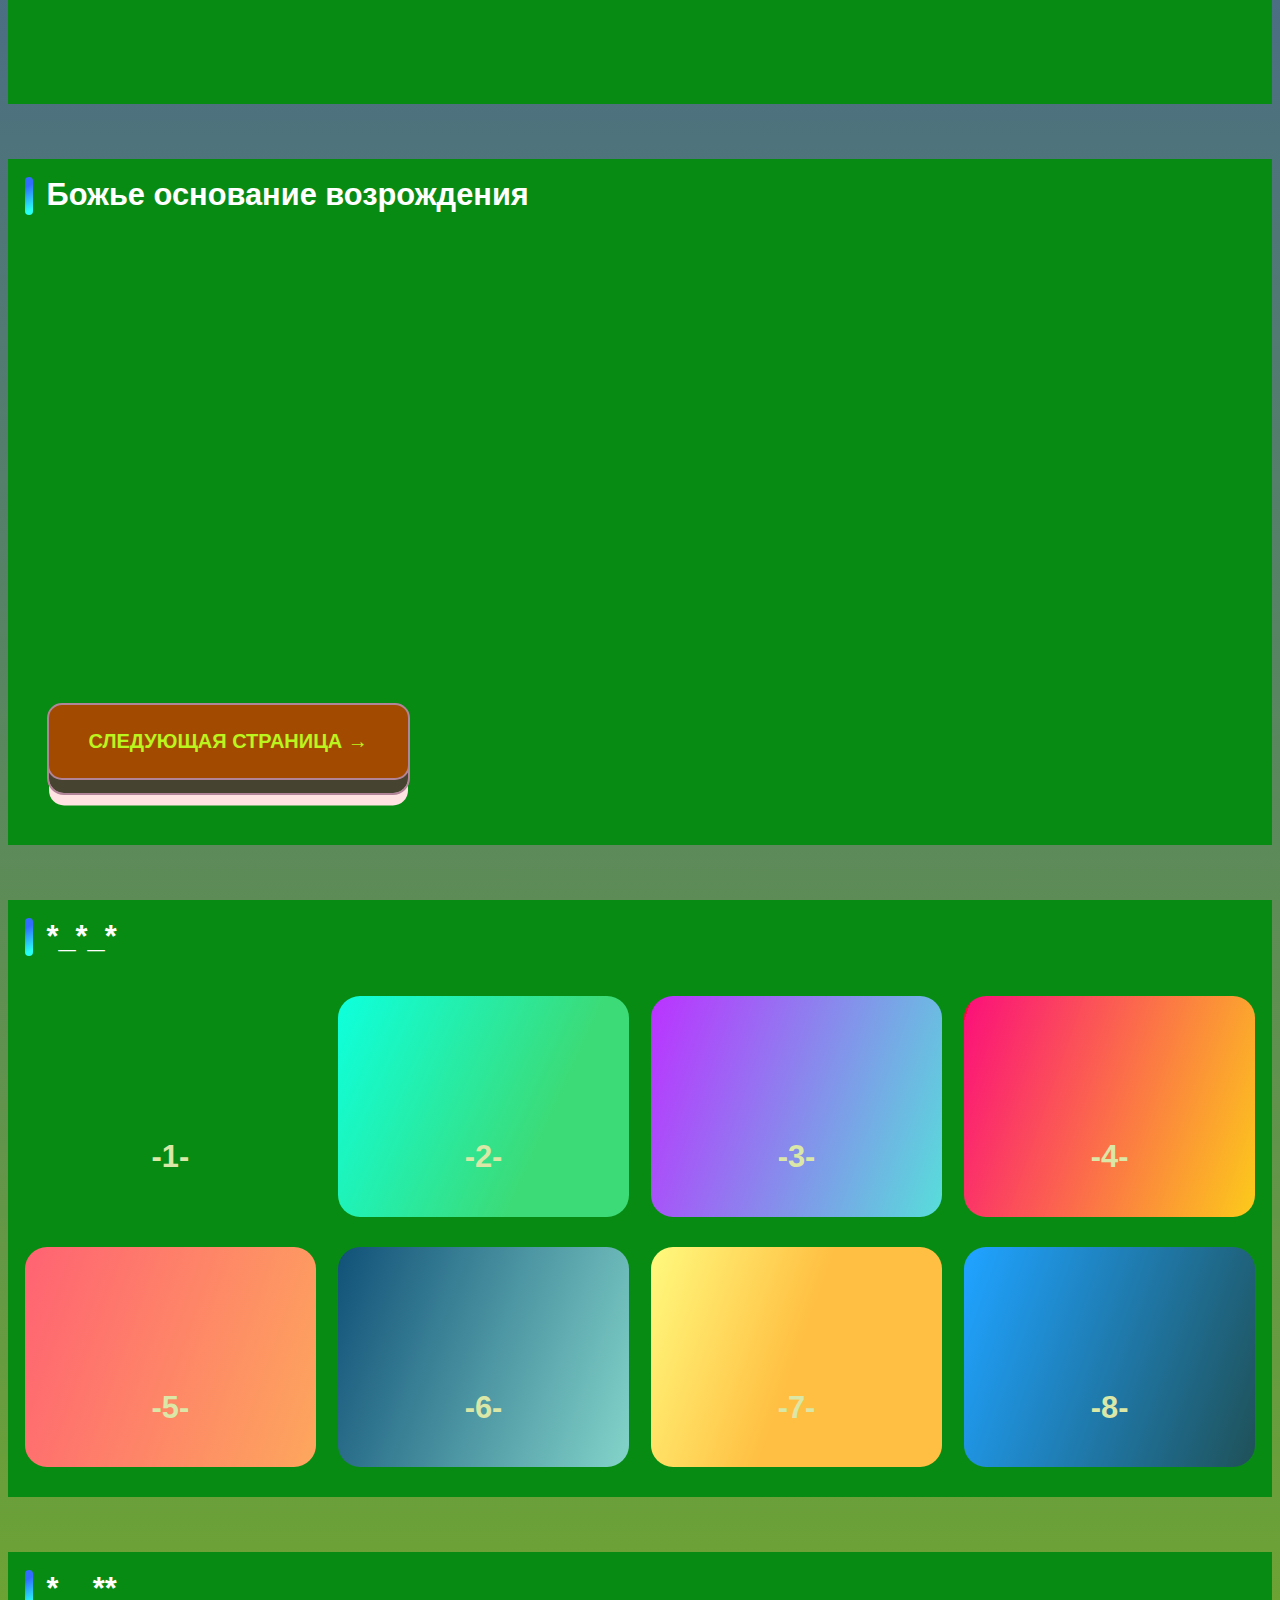
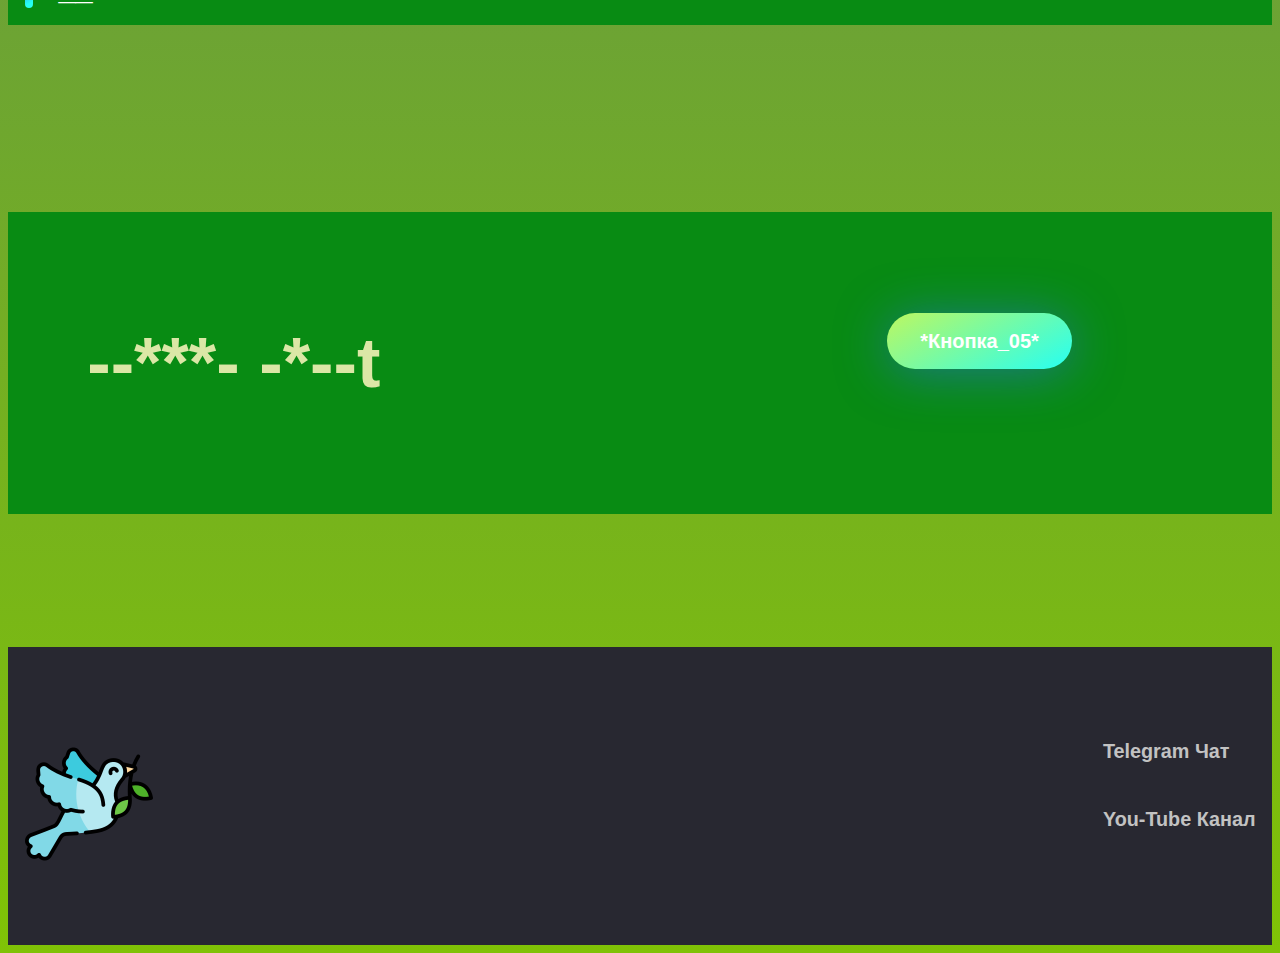
==== commit da4d0a1d: "Update index.html" ====
--- a/index.html
+++ b/index.html
@@ -1394,10 +1394,6 @@
         <div class="footer-item"> <a class="footer-logo" href="index.html"><img class="footer-logo__img" src="logo_002.png" alt="Logo"></a></div>
         <div class="footer-item"> 
           <ul class="footer-list"> 
-            <li class="footer-list__item"> <a class="footer-list__link" href="##">*1*</a></li>
-            <li class="footer-list__item"> <a class="footer-list__link" href="##">*2* </a></li>
-            <li class="footer-list__item"> <a class="footer-list__link" href="##">*3*</a></li>
-            <li class="footer-list__item"> <a class="footer-list__link" href="##">*4*</a></li>
           </ul>
         </div>
         <div class="footer-item"> 
